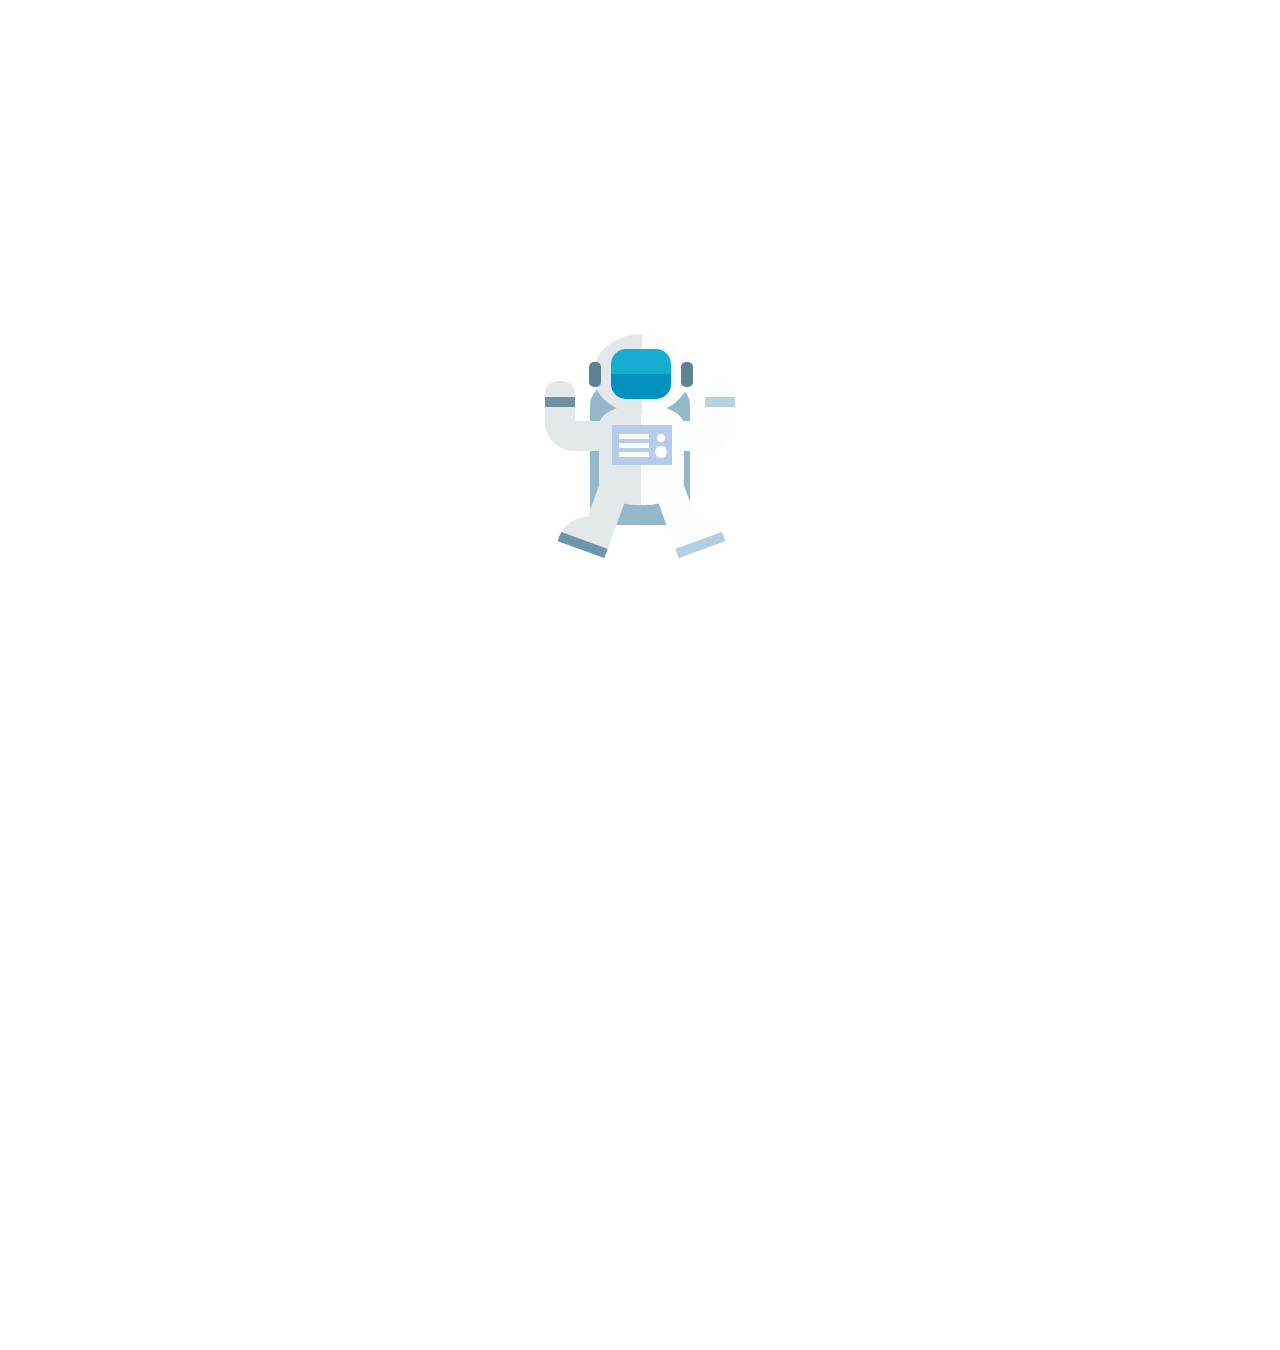
==== index.html @ 882a3220 "Add files via upload" ====
<!doctype html>
<html lang="en">

<head>
  <meta charset="utf-8">
  <meta name="viewport" content="width=device-width, initial-scale=1">
  <title>Travel World | Home</title>
  <script src="https://code.jquery.com/jquery-3.6.0.min.js"></script>
  <link href="https://cdn.jsdelivr.net/npm/bootstrap@5.3.0-alpha1/dist/css/bootstrap.min.css" rel="stylesheet"
    integrity="sha384-GLhlTQ8iRABdZLl6O3oVMWSktQOp6b7In1Zl3/Jr59b6EGGoI1aFkw7cmDA6j6gD" crossorigin="anonymous">
  <link rel="stylesheet" type="text/css" href="css/style.css">
  <link rel="stylesheet" href="https://fonts.googleapis.com/css?family=Sofia">
  <link rel="icon" sizes="16x16" type="image/png" href="images/favicon.png">
</head>

<body>
  <div id="loader-wrapper">
    <div class="box-of-star1">
      <div class="star star-position1"></div>
      <div class="star star-position2"></div>
      <div class="star star-position3"></div>
      <div class="star star-position4"></div>
      <div class="star star-position5"></div>
      <div class="star star-position6"></div>
      <div class="star star-position7"></div>
    </div>
    <div class="box-of-star2">
      <div class="star star-position1"></div>
      <div class="star star-position2"></div>
      <div class="star star-position3"></div>
      <div class="star star-position4"></div>
      <div class="star star-position5"></div>
      <div class="star star-position6"></div>
      <div class="star star-position7"></div>
    </div>
    <div class="box-of-star3">
      <div class="star star-position1"></div>
      <div class="star star-position2"></div>
      <div class="star star-position3"></div>
      <div class="star star-position4"></div>
      <div class="star star-position5"></div>
      <div class="star star-position6"></div>
      <div class="star star-position7"></div>
    </div>
    <div class="box-of-star4">
      <div class="star star-position1"></div>
      <div class="star star-position2"></div>
      <div class="star star-position3"></div>
      <div class="star star-position4"></div>
      <div class="star star-position5"></div>
      <div class="star star-position6"></div>
      <div class="star star-position7"></div>
    </div>
    <div class="astronaut" data-js="astro">
      <div class="head"></div>
      <div class="arm arm-left"></div>
      <div class="arm arm-right"></div>
      <div class="body">
        <div class="panel"></div>
      </div>
      <div class="leg leg-left"></div>
      <div class="leg leg-right"></div>
      <div class="schoolbag"></div>
    </div>
  </div>
  <div style="display:none;" id="myDiv" class="animate-bottom">
    <div calss="container">
      <nav class="navbar navbar-expand-lg bg-body-tertiary bg-dark" data-bs-theme="dark">
        <div class="container-fluid">
          <img src="images/favicon.png" alt="logo_Failed" height="70px" width="70px">
          <a class="navbar-brand" href="index.html">Travel W<img id="globle" src="images/globe-unscreen.gif">rld</a>
          <button class="navbar-toggler" type="button" data-bs-toggle="collapse"
            data-bs-target="#navbarSupportedContent" aria-controls="navbarSupportedContent" aria-expanded="false"
            aria-label="Toggle navigation">
            <span class="navbar-toggler-icon"></span>
          </button>
          <div class="collapse navbar-collapse" id="navbarSupportedContent">
            <ul class="navbar-nav me-auto mb-2 mb-lg-0">
              <li class="nav-item">
                <a class="nav-link active" aria-current="page" href="#">Home</a>
              </li>
              <li class="nav-item">
                <a class="nav-link" href="#">About</a>
              </li>
              <li class="nav-item">
                <a class="nav-link" href="#">Places</a>
              </li>
              <li class="nav-item">
                <a class="nav-link" href="#">Portfolio</a>
              </li>
              <li class="nav-item">
                <a class="nav-link" id="loginBtn">Calculator</a>
              </li>
              <li class="nav-item">
                <a class="nav-link" href="#">Contact us</a>
              </li>


            </ul>
            <a href="Login_page.html" class="btn btn-outline-secondary mx-2 my-2"><span id="log">Login</span></a>
            <form class="d-flex" role="search">
              <input class="form-control me-2" type="search" placeholder="Search" aria-label="Search">
              <button class="btn btn-outline-success" type="submit">Search</button>
            </form>
          </div>
        </div>
      </nav>
    </div>
    <div class="conatiner-slides">
      <div id="carouselExampleAutoplaying" class="carousel slide" data-bs-ride="carousel">
        <div class="carousel-indicators">
          <button type="button" data-bs-target="#carouselExampleCaptions" data-bs-slide-to="0" class="active"
            aria-current="true" aria-label="Slide 1"></button>
          <button type="button" data-bs-target="#carouselExampleCaptions" data-bs-slide-to="1"
            aria-label="Slide 2"></button>
          <button type="button" data-bs-target="#carouselExampleCaptions" data-bs-slide-to="2"
            aria-label="Slide 3"></button>
          <button type="button" data-bs-target="#carouselExampleCaptions" data-bs-slide-to="3"
            aria-label="Slide 4"></button>
          <button type="button" data-bs-target="#carouselExampleCaptions" data-bs-slide-to="4"
            aria-label="Slide 5"></button>
          <button type="button" data-bs-target="#carouselExampleCaptions" data-bs-slide-to="5"
            aria-label="Slide 6"></button>
          <button type="button" data-bs-target="#carouselExampleCaptions" data-bs-slide-to="6"
            aria-label="Slide 7"></button>
        </div>
        <div class="carousel-inner">
          <div class="carousel-item active">
            <img src="images/tajmahal-01.jpeg" class="d-block h-100px w-100" alt="...">
            <div class="carousel-caption d-none d-md-block">
              <h5>Taj Mahal</h5>
            </div>
          </div>
          <div class="carousel-item">
            <img src="images/greatwall-01.jpeg" class="d-block w-100" alt="...">
            <div class="carousel-caption d-none d-md-block">
              <h5>Great Wall of China</h5>
            </div>
          </div>
          <div class="carousel-item">
            <img src="images/pyramids-01.jpeg" class="d-block w-100" alt="...">
            <div class="carousel-caption d-none d-md-block">
              <h5>Egypt Ptyamid</h5>
            </div>
          </div>
          <div class="carousel-item">
            <img src="images/petra-01.jpeg" class="d-block w-100" alt="...">
            <div class="carousel-caption d-none d-md-block">
              <h5>Petra</h5>
            </div>
          </div>
          <div class="carousel-item">
            <img src="images/machu-01.jpg" class="d-block w-100" alt="...">
            <div class="carousel-caption d-none d-md-block">
              <h5>Machu</h5>
            </div>
          </div>
          <div class="carousel-item">
            <img src="images/rome-01.jpeg" class="d-block w-100" alt="...">
            <div class="carousel-caption d-none d-md-block">
              <h5>Rome</h5>
            </div>
          </div>
          <div class="carousel-item">
            <img src="images/christ-01.jpeg" class="d-block w-100" alt="...">
            <div class="carousel-caption d-none d-md-block">
              <h5>Christ</h5>
            </div>
          </div>
        </div>
        <button class="carousel-control-prev" type="button" data-bs-target="#carouselExampleCaptions"
          data-bs-slide="prev">
          <span class="carousel-control-prev-icon" aria-hidden="true"></span>
          <span class="visually-hidden">Previous</span>
        </button>
        <button class="carousel-control-next" type="button" data-bs-target="#carouselExampleCaptions"
          data-bs-slide="next">
          <span class="carousel-control-next-icon" aria-hidden="true"></span>
          <span class="visually-hidden">Next</span>
        </button>
      </div>
      <hr class="hr1">
    </div>

    <div class="conatiner-img">
      <img class="image" style="width:100%;" src="images/bgm.png" alt="Image with Text">
      <div class="centered"><b>Welcome to Travel World<em
            style="color:blueviolet; text-shadow: 0 0 5px slateblue;">!</em></b> <br><span id="span1">“The journey of
          a thousand miles begins with a single Step”</span></div>
    </div>
    <hr class="hr1">

    <!-- calculator code -->
    <div id="loginModal" display="none">
      <div id="loginContent">
        <div id="center">
          <button id="closeBtn">&times;</button>
          <div id="calculator1">
            <h3 id="cal">CALCULATOR</h3>
            <div id="calculator">
              <input type="text" id="result" disabled>
              <input type="button" value="1" onclick="addnum('1')">
              <input type="button" value="2" onclick="addnum('2')">
              <input type="button" value="3" onclick="addnum('3')">
              <input type="button" value="+" onclick="addnum('+')">
              <br>
              <input type="button" value="4" onclick="addnum('4')">
              <input type="button" value="5" onclick="addnum('5')">
              <input type="button" value="6" onclick="addnum('6')">
              <input type="button" value="-" onclick="addnum('-')">
              <br>
              <input type="button" value="7" onclick="addnum('7')">
              <input type="button" value="8" onclick="addnum('8')">
              <input type="button" value="9" onclick="addnum('9')">
              <input type="button" value="*" onclick="addnum('*')">
              <br>
              <input type="button" value="C" onclick="clearResult()">
              <input type="button" value="0" onclick="addnum('0')">
              <input type="button" value="=" onclick="calculateResult()">
              <input type="button" value="/" onclick="addnum('/')">
            </div>
          </div>
        </div>
      </div>
    </div>
    <div class="trend-conatiner">
      <h4 class="font-effect-fire"><strong class="font-effect-fire">Trending Places</strong></h4>
    </div>
    <div class="flex-container">
      <div class="flex-item">
        <a target="_blank" href=""><img id="india" src="images/india.jfif" alt="failed to load" width="300"
            height="250"></a>
        <div class="image-text">
          <h1>INDIA</h1>
        </div>
      </div>
      <div class="flex-item">
        <a target="_blank" href=""><img src="images/dubai.jpg" alt="failed to load" width="300" height="250"></a>
        <div class="image-text">
          <h1>DUBAI</h1>
        </div>
      </div>
      <div class="flex-item">
        <a target="_blank" href=""><img src="images/russia.jpg" alt="failed to load" width="300" height="250"></a>
        <div class="image-text">
          <h1>RUSSIA</h1>
        </div>
      </div>
      <div class="flex-item">
        <a target="_blank" href=""><img src="images/israel.jpg" alt="failed to load" width="300" height="250"></a>
        <div class="image-text">
          <h1>ISREAL</h1>
        </div>
      </div>
      <div class="flex-item">
        <a target="_blank" href=""><img src="images/tower.jpg" alt="failed to load" width="300" height="250"></a>
        <div class="image-text">
          <h1>FRANCE</h1>
        </div>
      </div>
      <div class="flex-item">
        <a target="_blank" href=""><img src="images/israel.jpg" alt="failed to load" width="300" height="250"></a>
        <div class="image-text">
          <h1>ISREAL</h1>
        </div>
      </div>
      <div class="flex-item">
        <a target="_blank" href=""><img src="images/israel.jpg" alt="failed to load" width="300" height="250"></a>
        <div class="image-text">
          <h1>ISREAL</h1>
        </div>
      </div>
      <div class="flex-item">
        <a target="_blank" href=""><img src="images/israel.jpg" alt="failed to load" width="300" height="250"></a>
        <div class="image-text">
          <h1>ISREAL</h1>
        </div>
      </div>
      <div class="flex-item">
        <a target="_blank" href=""><img src="images/israel.jpg" alt="failed to load" width="300" height="250"></a>
        <div class="image-text">
          <h1>ISREAL</h1>
        </div>
      </div>
    </div>


    <script>
      const gallery = document.querySelector('.flex-container');
      let isDragging = false;
      let startPosition = 0;
      let currentTranslate = 0;
      let prevTranslate = 0;
      let animationID = 0;
      let currentIndex = 0;
      let images = document.querySelectorAll('.flex-item img');
      let imageWidth = images[0].clientWidth;

      images.forEach((image, index) => {
        image.addEventListener('dragstart', (e) => e.preventDefault());
        image.addEventListener('mousedown', dragStart);
        image.addEventListener('touchstart', dragStart);
        image.addEventListener('mouseup', dragEnd);
        image.addEventListener('touchend', dragEnd);
        image.addEventListener('mousemove', drag);
        image.addEventListener('touchmove', drag);
      });

      function dragStart(e) {
        currentIndex = [...images].indexOf(e.target.parentElement);
        startPosition = getPositionX(e);
        isDragging = true;
        animationID = requestAnimationFrame(animation);
        gallery.classList.add('grabbing');
      }

      function drag(e) {
        if (isDragging) {
          const currentPosition = getPositionX(e);
          currentTranslate = prevTranslate + currentPosition - startPosition;
        }
      }

      function dragEnd() {
        cancelAnimationFrame(animationID);
        isDragging = false;
        const movedBy = currentTranslate - prevTranslate;

        if (movedBy < -imageWidth / 2 && currentIndex < images.length - 1) {
          currentIndex++;
        } else if (movedBy > imageWidth / 2 && currentIndex > 0) {
          currentIndex--;
        }

        setPositionByIndex();
        gallery.classList.remove('grabbing');
      }

      function getPositionX(e) {
        return e.type.includes('mouse') ? e.pageX : e.touches[0].clientX;
      }

      function animation() {
        gallery.style.transform = `translateX(${currentTranslate}px)`;
        if (isDragging) requestAnimationFrame(animation);
      }

      function setPositionByIndex() {
        currentTranslate = currentIndex * -imageWidth;
        prevTranslate = currentTranslate;
        gallery.style.transform = `translateX(${currentTranslate}px)`;
      }
    </script>
    <script>
      window.addEventListener("load", function () {
        setTimeout(function () {
          const loader = document.getElementById("loader-wrapper");
          loader.style.display = "none";
          document.getElementById("myDiv").style.display = "block";
        }, 3000);
      });
    </script>
    <script src="js/jquery.min.js"></script>
    <script src="js/script.js"></script>
    <script src="https://cdn.jsdelivr.net/npm/bootstrap@5.3.0-alpha1/dist/js/bootstrap.bundle.min.js"
      integrity="sha384-w76AqPfDkMBDXo30jS1Sgez6pr3x5MlQ1ZAGC+nuZB+EYdgRZgiwxhTBTkF7CXvN" crossorigin="anonymous">
      </script>
    <div class="container">
      <p>
      <h3 class="site">Site Under Construction!&#128736</h3>
      <h1 class="site">Thank You&#128591</h1>
      </p>
    </div>
    <footer>
      <hr class="hr2">
      <p class="text-center">&copy; 2023 Travel World. All Rights Reserved.</p>
    </footer>
  </div>
</body>
</html>
---- css/style.css ----
@keyframes snow {
  0% {
    opacity: 0;
    transform: translateY(0px);
  }

  20% {
    opacity: 1;
  }

  100% {
    opacity: 1;
    transform: translateY(650px);
  }
}

@keyframes astronaut {
  0% {
    transform: rotate(0deg);
  }

  100% {
    transform: rotate(360deg);
  }
}

.box-of-star1,
.box-of-star2,
.box-of-star3,
.box-of-star4 {
  width: 100%;
  position: absolute;
  z-index: 10;
  left: 0;
  transform: translateY(650px);
  height: 700px;
}

.box-of-star1 {
  animation: snow 5s linear infinite;
}

.box-of-star2 {
  animation: snow 5s -1.64s linear infinite;
}

.box-of-star3 {
  animation: snow 5s -2.30s linear infinite;
}

.box-of-star4 {
  animation: snow 5s -3.30s linear infinite;
}

.star {
  width: 3px;
  height: 3px;
  border-radius: 50%;
  background-color: #FFF;
  position: absolute;
  z-index: 10;
  opacity: 0.7;
}

.star:before {
  content: "";
  width: 6px;
  height: 6px;
  border-radius: 50%;
  background-color: #FFF;
  position: absolute;
  z-index: 10;
  top: 80px;
  left: 70px;
  opacity: .7;
}

.star:after {
  content: "";
  width: 8px;
  height: 8px;
  border-radius: 50%;
  background-color: #FFF;
  position: absolute;
  z-index: 10;
  top: 8px;
  left: 170px;
  opacity: .9;
}

.star-position1 {
  top: 30px;
  left: 20px;
}

.star-position2 {
  top: 110px;
  left: 250px;
}

.star-position3 {
  top: 60px;
  left: 570px;
}

.star-position4 {
  top: 120px;
  left: 900px;
}

.star-position5 {
  top: 20px;
  left: 1120px;
}

.star-position6 {
  top: 90px;
  left: 1280px;
}

.star-position7 {
  top: 30px;
  left: 1480px;
}

.astronaut {
  width: 250px;
  height: 300px;
  position: absolute;
  z-index: 11;
  top: calc(50% - 150px);
  left: calc(50% - 125px);
  animation: astronaut 5s linear infinite;
}

.schoolbag {
  width: 100px;
  height: 150px;
  position: absolute;
  z-index: 1;
  top: calc(50% - 75px);
  left: calc(50% - 50px);
  background-color: #94b7ca;
  border-radius: 50px 50px 0 0 / 30px 30px 0 0;
}

.head {
  width: 97px;
  height: 80px;
  position: absolute;
  z-index: 3;
  background: -webkit-linear-gradient(left, #e3e8eb 0%, #e3e8eb 50%, #fbfdfa 50%, #fbfdfa 100%);
  border-radius: 50%;
  top: 34px;
  left: calc(50% - 47.5px);
}

.head:after {
  content: "";
  width: 60px;
  height: 50px;
  position: absolute;
  top: calc(50% - 25px);
  left: calc(50% - 30px);
  background: -webkit-linear-gradient(top, #15aece 0%, #15aece 50%, #0391bf 50%, #0391bf 100%);
  border-radius: 15px;
}

.head:before {
  content: "";
  width: 12px;
  height: 25px;
  position: absolute;
  top: calc(50% - 12.5px);
  left: -4px;
  background-color: #618095;
  border-radius: 5px;
  box-shadow: 92px 0px 0px #618095;
}

.body {
  width: 85px;
  height: 100px;
  position: absolute;
  z-index: 2;
  background-color:#454545;
  border-radius: 40px / 20px;
  top: 105px;
  left: calc(50% - 41px);
  background: -webkit-linear-gradient(left, #e3e8eb 0%, #e3e8eb 50%, #fbfdfa 50%, #fbfdfa 100%);
}

.panel {
  width: 60px;
  height: 40px;
  position: absolute;
  top: 20px;
  left: calc(50% - 30px);
  background-color: #b7cceb;
}

.panel:before {
  content: "";
  width: 30px;
  height: 5px;
  position: absolute;
  top: 9px;
  left: 7px;
  background-color: #fbfdfa;
  box-shadow: 0px 9px 0px #fbfdfa, 0px 18px 0px #fbfdfa;
}

.panel:after {
  content: "";
  width: 8px;
  height: 8px;
  position: absolute;
  top: 9px;
  right: 7px;
  background-color: #fbfdfa;
  border-radius: 50%;
  box-shadow: 0px 14px 0px 2px #fbfdfa;
}

.arm {
  width: 80px;
  height: 30px;
  position: absolute;
  top: 121px;
  z-index: 2;
}

.arm-left {
  left: 30px;
  background-color: #e3e8eb;
  border-radius: 0 0 0 39px;
}

.arm-right {
  right: 30px;
  background-color: #fbfdfa;
  border-radius: 0 0 39px 0;
}

.arm-left:before,
.arm-right:before {
  content: "";
  width: 30px;
  height: 70px;
  position: absolute;
  top: -40px;
}

.arm-left:before {
  border-radius: 50px 50px 0px 120px / 50px 50px 0 110px;
  left: 0;
  background-color: #e3e8eb;
}

.arm-right:before {
  border-radius: 50px 50px 120px 0 / 50px 50px 110px 0;
  right: 0;
  background-color: #fbfdfa;
}

.arm-left:after,
.arm-right:after {
  content: "";
  width: 30px;
  height: 10px;
  position: absolute;
  top: -24px;
}

.arm-left:after {
  background-color: #6e91a4;
  left: 0;
}

.arm-right:after {
  right: 0;
  background-color: #b6d2e0;
}

.leg {
  width: 30px;
  height: 40px;
  position: absolute;
  z-index: 2;
  bottom: 70px;
}

.leg-left {
  left: 76px;
  background-color: #e3e8eb;
  transform: rotate(20deg);
}

.leg-right {
  right: 73px;
  background-color: #fbfdfa;
  transform: rotate(-20deg);
}

.leg-left:before,
.leg-right:before {
  content: "";
  width: 50px;
  height: 25px;
  position: absolute;
  bottom: -26px;
}

.leg-left:before {
  left: -20px;
  background-color: #e3e8eb;
  border-radius: 30px 0 0 0;
  border-bottom: 10px solid #6d96ac;
}

.leg-right:before {
  right: -20px;
  background-color: #fbfdfa;
  border-radius: 0 30px 0 0;
  border-bottom: 10px solid #b0cfe4;
}

.animate-bottom {
  position: relative;
  -webkit-animation-name: animatebottom;
  -webkit-animation-duration: 1s;
  animation-name: animatebottom;
  animation-duration: 1s
}

@-webkit-keyframes animatebottom {
  from { bottom:-100px; opacity:0 } 
  to { bottom:0px; opacity:1 }
}

@keyframes animatebottom { 
  from{ bottom:-100px; opacity:0 } 
  to{ bottom:0; opacity:1 }
}


.container {
  position: -webkit-sticky;
  position: sticky;
  top: 0;
}


.nav-link {
    font-size: 20px;
    font-weight: 100px;
}

.navbar-brand {
    font-size: 30px;
    font-weight: 500px;
    color: white;
}

#globle {
    height: 30px;
    width: 30px;
}

#log {
    font-weight: 700;
}


.hr1 {
    display: block;
    margin-top: 8px;
    margin-bottom: 8px;
    margin-left: 10px;
    margin-right: 10px;
    border-style: inset;
    border-width: 3px;
    border: 1px solid black;
}


.conatiner-img {
    position: relative;
    text-align: center;
    color: black;
}

.centered {
    position: absolute;
    top: 50%;
    left:50%;
    transform: translate(-50%, -50%);
}
b {
    font-size: 35px;
    color: white;
    text-shadow: 0 0 10px black;
}
#span1 {
    font-size: 18px;
    margin-top: 0px;
    font-weight: 700;
    text-shadow: 0 0 5px white;
}


.image {
    width: 100%;
    height: 120px;
}


@media screen and (max-width:850px) {
    b {
        font-size: 20px;
        color: white;
        text-shadow: 0 0 10px black;
    }
    #span1 {
        font-size: 12px;
        margin-top: 0px;
        font-weight: 700;
        text-shadow: 0 0 5px white;
    }

}

/* calculator css */

body {
    background-image: url("background-image.jpg");
    background-size: cover;
    background-position: center;
    height: 100vh;
    margin: 0;
  }
  
  #loginModal {
    display: none;
    position: fixed;
    top: 0;
    left: 0;
    width: 100%;
    height: 100%;
    background-color: rgba(0, 0, 0, 0.5);
    backdrop-filter: blur(5px);
    -webkit-backdrop-filter: blur(5px);
    z-index: 1;
  }
  
  #loginContent {
    position: absolute;
    top: 50%;
    left: 50%;
    transform: translate(-50%, -50%);
    background-color: white;
    padding: 20px;
    border-radius: 10px;
    text-align: center;
  }
  
  #loginContent h2 {
    margin-top: 0;
  }
  
  #closeBtn {
    position: absolute;
    top: 10px;
    right: 10px;
    font-size: 30px;
    color: black;
    cursor: pointer;
    border: none;
    background: none;
  }
  #loginBtn {
    cursor: pointer;
  }
  #calculator {
            width: 280px;
            margin: auto;
            text-align: center;
            border: 1px solid black;
            padding-top: 10px;
            padding-bottom: 10px;
            border-radius: 7px;
            background-color:white;
          }
          input[type="button"] {
            width: 45px;
            height: 45px;
            font-size: 24px;
            margin: 5px;
            background-color: #eee;
            border: none;
            border-radius: 5px;
            cursor: pointer;
          }
          input[type="text"] {
            width: 100%;
            font-size: 24px;
            margin: 5px;
            text-align: right;
          }
          #result {
            width: 250px;
            color: black;
            background-color: white;
            border-radius: 5px;
            margin-bottom: 10px;
          }
          #calculator1 {
            width: 300px;
            margin: auto;
            text-align: center;
            border: 2px solid black;
            padding-top: 10px;
            padding-bottom: 10px;
            background-color:teal;
            border-radius: 4px;
            box-shadow: 0 0 10px solid black;
          }
          #cal {
            font-size: 30px;
            margin: 0px;
            color: white;
            margin-bottom: 5px;
          }
          #center {
            top: 50%;
            left: 50%;
            transform: translate(-50%, -50%);
            background-color: rgba(255, 255, 255, 0.8);
            box-shadow: 0px 0px 20px rgba(0, 0, 0, 0.6);
            position: absolute;
            z-index: 1;
            display: flex;
            flex-direction: column;
            align-items: center;
            justify-content: center;
            text-align: center;
  
  
          }


          .flex-container {
            display: flex;
            overflow-x: scroll;
            scroll-snap-type: x proximity;
            scroll-behavior: smooth;
            margin: 20px;
            gap: 20px;
          }
          .flex-item {
            position: relative;
            overflow: hidden;
            flex: 0 0 auto;
            width: 250px;
            height: 200px;
            scroll-snap-align: center;
          }
          .flex-container img {
            padding: 0px;
            display: block;
            width: 100%;
            height: 100%;
            transition: transform 0.3s ease-in-out;
          }
          .flex-container .image-text {
            position: absolute;
            bottom: 0;
            left: 0;
            width: 100%;
            padding: 10px;
            background-color: rgba(0, 0, 0, 0.7);
            color: white;
            opacity: 0;
            transition: opacity 0.3s ease-in-out;
          }
          .flex-item:hover img {
            transform: scale(1.1);
          }
          .flex-item:hover .image-text {
            opacity: 1;
          }
          #india {
            border:2px solid black;
            padding: 5px;
          }
          .flex-item {
            box-shadow: 5px 5px 5px rgba(30,50,40,0.5);
          }
          .image-text {
            text-align: center;
          }
          
          .swipe-animation {
            transition: transform 0.5s ease;
          }

          .trend-conatiner {
            margin-top: 20px;
            font-size: 50px;
            text-align: center;
            text-shadow: 5px 5px 5px rgba(30,50,40,0.5);
            font-family: "Sofia", sans-serif;
          }
/* Style the scrollbar on all browsers */
.flex-container {
  scrollbar-color: #ccc #f2f2f2; /* Firefox */
  scrollbar-width: thin; /* Firefox and Chromium-based browsers */
}

.flex-container::-webkit-scrollbar {
  width: 5px;
}

.flex-container::-webkit-scrollbar-track {
  background-color: #f2f2f2;
}

.flex-container::-webkit-scrollbar-thumb {
  background-color: #ccc;
  border-radius: 5px;
}

.flex-container::-webkit-scrollbar-thumb:hover {
  background-color: #aaa;
}

.site {
  text-align: center;
}

footer {
  font-family: Arial, sans-serif;
  position: relative;
  left: 0;
  bottom: 0;
  width: 100%;
  text-align: center;
  background-color: #454545;
  height: 100px; /* adjust the value to set the height of the footer */
}

.hr2 {
  display: block;
    margin-top: 15px;
    margin-bottom: 8px;
    margin-left: 10px;
    margin-right: 10px;
    border-style: inset;
    border-width: 3px;
    border: 1px solid white;
}
.text-center {
  color: white;
}

.text-center:hover {
  color: wheat;
}
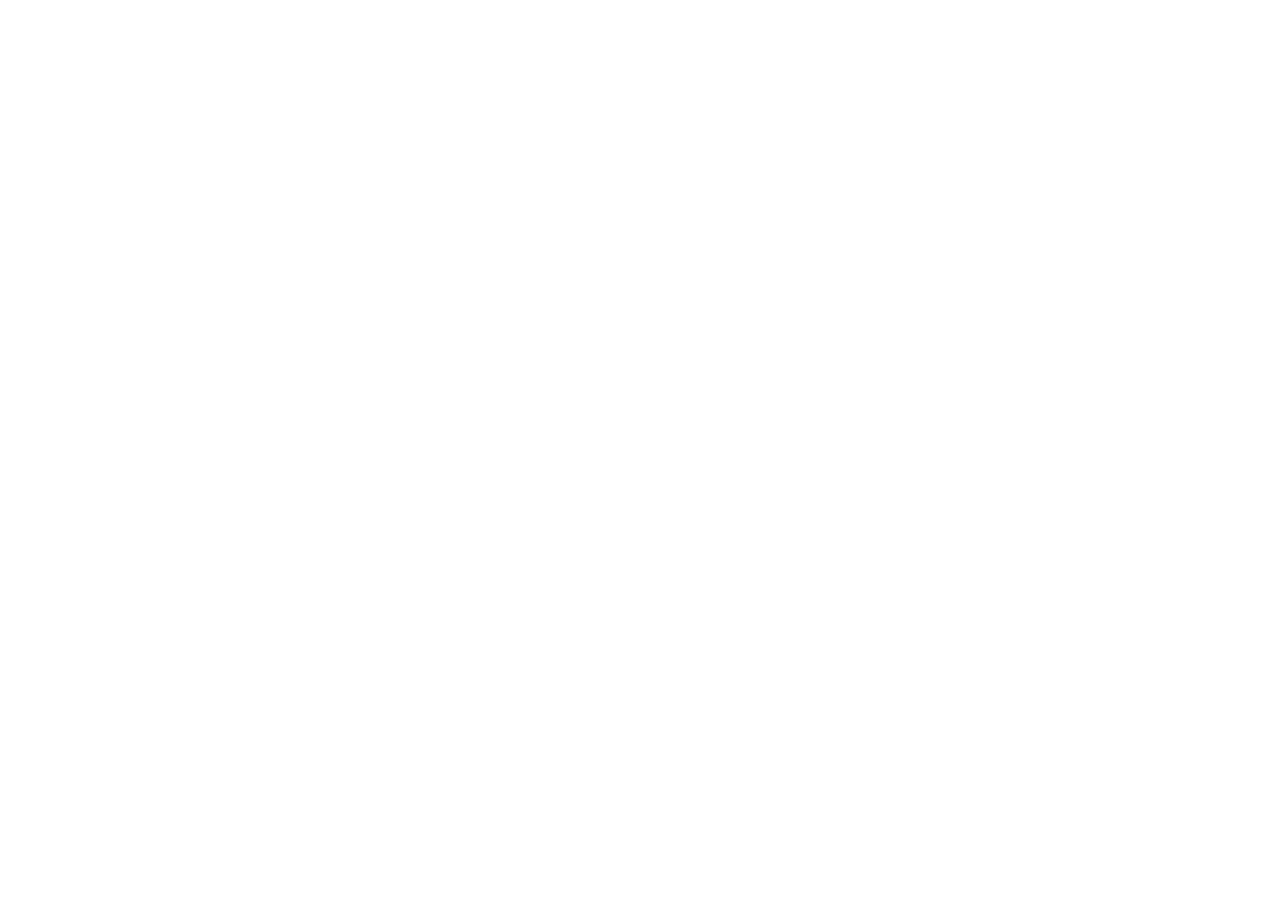
==== commit b7720582: "Add files via upload" ====
--- a/index.html
+++ b/index.html
@@ -1,6 +1,5 @@
 <!doctype html>
 <html lang="en">
-
 <head>
   <meta charset="utf-8">
   <meta name="viewport" content="width=device-width, initial-scale=1">
@@ -12,56 +11,9 @@
   <link rel="stylesheet" href="https://fonts.googleapis.com/css?family=Sofia">
   <link rel="icon" sizes="16x16" type="image/png" href="images/favicon.png">
 </head>
-
 <body>
   <div id="loader-wrapper">
-    <div class="box-of-star1">
-      <div class="star star-position1"></div>
-      <div class="star star-position2"></div>
-      <div class="star star-position3"></div>
-      <div class="star star-position4"></div>
-      <div class="star star-position5"></div>
-      <div class="star star-position6"></div>
-      <div class="star star-position7"></div>
-    </div>
-    <div class="box-of-star2">
-      <div class="star star-position1"></div>
-      <div class="star star-position2"></div>
-      <div class="star star-position3"></div>
-      <div class="star star-position4"></div>
-      <div class="star star-position5"></div>
-      <div class="star star-position6"></div>
-      <div class="star star-position7"></div>
-    </div>
-    <div class="box-of-star3">
-      <div class="star star-position1"></div>
-      <div class="star star-position2"></div>
-      <div class="star star-position3"></div>
-      <div class="star star-position4"></div>
-      <div class="star star-position5"></div>
-      <div class="star star-position6"></div>
-      <div class="star star-position7"></div>
-    </div>
-    <div class="box-of-star4">
-      <div class="star star-position1"></div>
-      <div class="star star-position2"></div>
-      <div class="star star-position3"></div>
-      <div class="star star-position4"></div>
-      <div class="star star-position5"></div>
-      <div class="star star-position6"></div>
-      <div class="star star-position7"></div>
-    </div>
-    <div class="astronaut" data-js="astro">
-      <div class="head"></div>
-      <div class="arm arm-left"></div>
-      <div class="arm arm-right"></div>
-      <div class="body">
-        <div class="panel"></div>
-      </div>
-      <div class="leg leg-left"></div>
-      <div class="leg leg-right"></div>
-      <div class="schoolbag"></div>
-    </div>
+    <div class="loader"></div>
   </div>
   <div style="display:none;" id="myDiv" class="animate-bottom">
     <div calss="container">
@@ -224,7 +176,7 @@
       </div>
     </div>
     <div class="trend-conatiner">
-      <h4 class="font-effect-fire"><strong class="font-effect-fire">Trending Places</strong></h4>
+      <h4 class="font-effect-fire"><strong class="font-effect-fire">Explore More</strong></h4>
     </div>
     <div class="flex-container">
       <div class="flex-item">
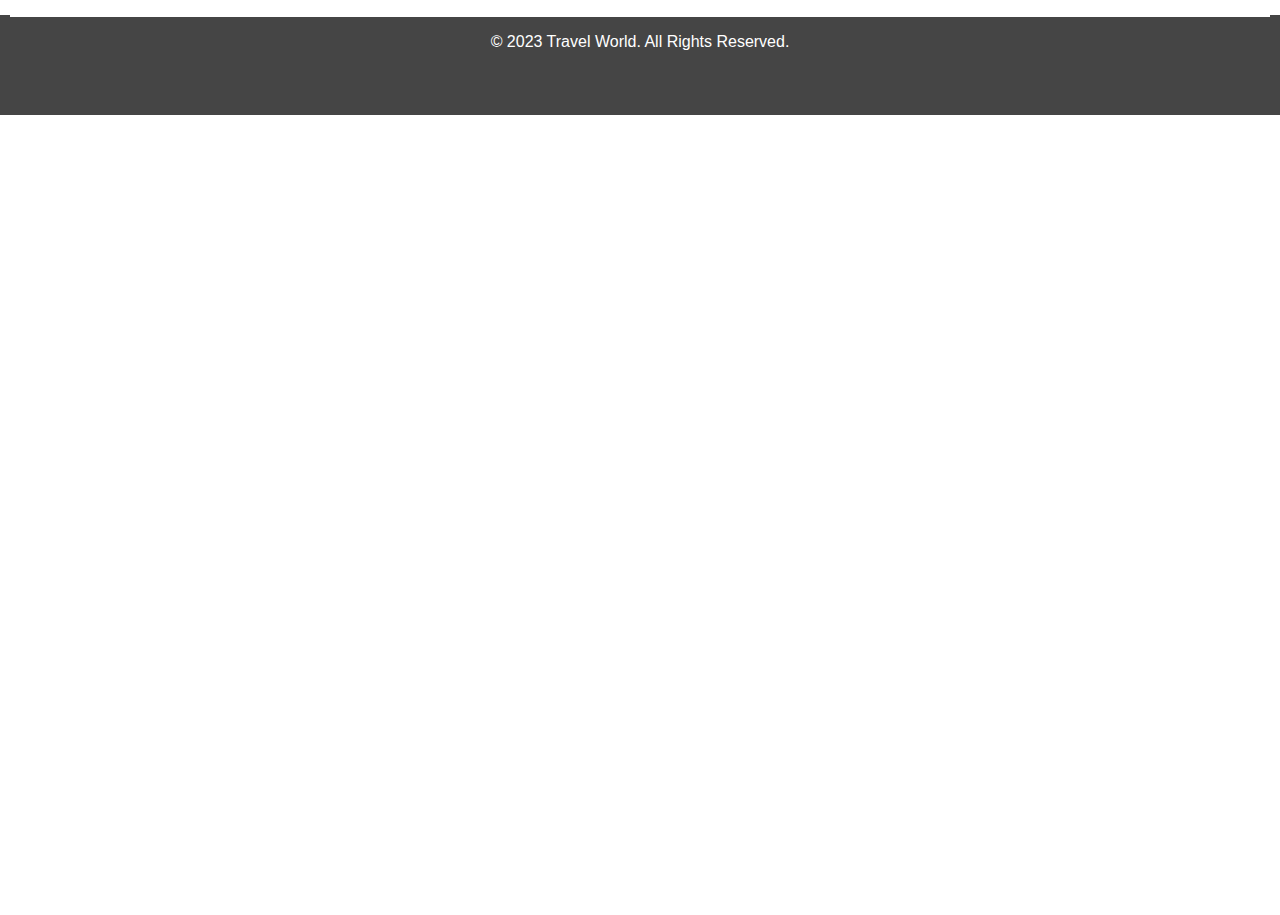
==== commit 55af9e51: "Update index.html" ====
--- a/index.html
+++ b/index.html
@@ -1,332 +1,692 @@
-<!doctype html>
+<!DOCTYPE html>
 <html lang="en">
-<head>
-  <meta charset="utf-8">
-  <meta name="viewport" content="width=device-width, initial-scale=1">
-  <title>Travel World | Home</title>
-  <script src="https://code.jquery.com/jquery-3.6.0.min.js"></script>
-  <link href="https://cdn.jsdelivr.net/npm/bootstrap@5.3.0-alpha1/dist/css/bootstrap.min.css" rel="stylesheet"
-    integrity="sha384-GLhlTQ8iRABdZLl6O3oVMWSktQOp6b7In1Zl3/Jr59b6EGGoI1aFkw7cmDA6j6gD" crossorigin="anonymous">
-  <link rel="stylesheet" type="text/css" href="css/style.css">
-  <link rel="stylesheet" href="https://fonts.googleapis.com/css?family=Sofia">
-  <link rel="icon" sizes="16x16" type="image/png" href="images/favicon.png">
-</head>
-<body>
-  <div id="loader-wrapper">
-    <div class="loader"></div>
-  </div>
-  <div style="display:none;" id="myDiv" class="animate-bottom">
-    <div calss="container">
-      <nav class="navbar navbar-expand-lg bg-body-tertiary bg-dark" data-bs-theme="dark">
-        <div class="container-fluid">
-          <img src="images/favicon.png" alt="logo_Failed" height="70px" width="70px">
-          <a class="navbar-brand" href="index.html">Travel W<img id="globle" src="images/globe-unscreen.gif">rld</a>
-          <button class="navbar-toggler" type="button" data-bs-toggle="collapse"
-            data-bs-target="#navbarSupportedContent" aria-controls="navbarSupportedContent" aria-expanded="false"
-            aria-label="Toggle navigation">
-            <span class="navbar-toggler-icon"></span>
+  <head>
+    <meta charset="utf-8" />
+    <meta name="viewport" content="width=device-width, initial-scale=1" />
+    <title>Travel World | Home</title>
+    <script src="https://code.jquery.com/jquery-3.6.0.min.js"></script>
+    <link
+      href="https://cdn.jsdelivr.net/npm/bootstrap@5.3.0-alpha1/dist/css/bootstrap.min.css"
+      rel="stylesheet"
+      integrity="sha384-GLhlTQ8iRABdZLl6O3oVMWSktQOp6b7In1Zl3/Jr59b6EGGoI1aFkw7cmDA6j6gD"
+      crossorigin="anonymous"
+    />
+    <link rel="stylesheet" type="text/css" href="css/style.css" />
+    <link rel="icon" sizes="16x16" type="image/png" href="images/favicon.png" />
+  </head>
+
+  <body>
+    <div id="loader-wrapper">
+      <div class="loader"></div>
+    </div>
+    <div style="display: none" id="myDiv" class="animate-bottom">
+      <div calss="container">
+        <nav
+          class="navbar navbar-expand-lg bg-body-tertiary bg-dark"
+          data-bs-theme="dark"
+        >
+          <div class="container-fluid">
+            <img
+              src="images/favicon.png"
+              alt="logo_Failed"
+              height="50px"
+              width="50px"
+            />
+            <a class="navbar-brand" href="index.html"
+              >Travel W<img id="globle" src="images/globe-unscreen.gif" />rld</a
+            >
+            <button
+              class="navbar-toggler"
+              type="button"
+              data-bs-toggle="offcanvas"
+              data-bs-target="#navbarOffcanvas"
+              aria-controls="navbarOffcanvas"
+              aria-expanded="false"
+              aria-label="Toggle navigation"
+            >
+              <span class="navbar-toggler-icon"></span>
+            </button>
+            <div
+              class="offcanvas offcanvas-start"
+              tabindex="-1"
+              id="navbarOffcanvas"
+              aria-labelledby="navbarOffcanvasLabel"
+            >
+              <div class="offcanvas-header">
+                <h5 class="offcanvas-title" id="navbarOffcanvasLabel">Menu</h5>
+                <button
+                  type="button"
+                  class="btn-close text-reset"
+                  data-bs-dismiss="offcanvas"
+                  aria-label="Close"
+                ></button>
+              </div>
+              <div class="offcanvas-body">
+                <ul class="navbar-nav me-auto mb-2 mb-lg-0">
+                  <li class="nav-item">
+                    <a class="nav-link active" aria-current="page" href="#"
+                      >Home</a
+                    >
+                  </li>
+                  <li class="nav-item">
+                    <a class="nav-link" href="#">Places</a>
+                  </li>
+                  <li class="nav-item">
+                    <a class="nav-link" href="#">Gallery</a>
+                  </li>
+                  <li class="nav-item">
+                    <a class="nav-link" id="loginBtn">Calculator</a>
+                  </li>
+                  <li class="nav-item">
+                    <a class="nav-link" href="#">About</a>
+                  </li>
+                  <li class="nav-item">
+                    <a class="nav-link" href="#">Contact us</a>
+                  </li>
+                </ul>
+                <a
+                  href="Login_page.html"
+                  class="btn btn-outline-secondary mx-2 my-2"
+                  ><span id="log">Join to Contribute</span></a
+                >
+                <form class="d-flex" role="search">
+                  <input
+                    class="form-control me-2 mx-2 my-2"
+                    type="search"
+                    placeholder="Search"
+                    aria-label="Search"
+                  />
+                  <button
+                    class="btn btn-outline-success mx-2 my-2"
+                    type="submit"
+                  >
+                    Search
+                  </button>
+                </form>
+              </div>
+            </div>
+          </div>
+        </nav>
+      </div>
+      <div class="conatiner-slides">
+        <div
+          id="carouselExampleAutoplaying"
+          class="carousel slide"
+          data-bs-ride="carousel"
+        >
+          <div class="carousel-indicators">
+            <button
+              type="button"
+              data-bs-target="#carouselExampleCaptions"
+              data-bs-slide-to="0"
+              class="active"
+              aria-current="true"
+              aria-label="Slide 1"
+            ></button>
+            <button
+              type="button"
+              data-bs-target="#carouselExampleCaptions"
+              data-bs-slide-to="1"
+              aria-label="Slide 2"
+            ></button>
+            <button
+              type="button"
+              data-bs-target="#carouselExampleCaptions"
+              data-bs-slide-to="2"
+              aria-label="Slide 3"
+            ></button>
+            <button
+              type="button"
+              data-bs-target="#carouselExampleCaptions"
+              data-bs-slide-to="3"
+              aria-label="Slide 4"
+            ></button>
+            <button
+              type="button"
+              data-bs-target="#carouselExampleCaptions"
+              data-bs-slide-to="4"
+              aria-label="Slide 5"
+            ></button>
+            <button
+              type="button"
+              data-bs-target="#carouselExampleCaptions"
+              data-bs-slide-to="5"
+              aria-label="Slide 6"
+            ></button>
+            <button
+              type="button"
+              data-bs-target="#carouselExampleCaptions"
+              data-bs-slide-to="6"
+              aria-label="Slide 7"
+            ></button>
+          </div>
+          <div class="carousel-inner">
+            <div class="carousel-item active">
+              <img
+                src="images/tajmahal-01.jpeg"
+                class="d-block h-100px w-100"
+                alt="..."
+              />
+              <div class="carousel-caption d-none d-md-block">
+                <h5>Taj Mahal</h5>
+              </div>
+            </div>
+            <div class="carousel-item">
+              <img
+                src="images/greatwall-01.jpeg"
+                class="d-block w-100"
+                alt="..."
+              />
+              <div class="carousel-caption d-none d-md-block">
+                <h5>Great Wall of China</h5>
+              </div>
+            </div>
+            <div class="carousel-item">
+              <img
+                src="images/pyramids-01.jpeg"
+                class="d-block w-100"
+                alt="..."
+              />
+              <div class="carousel-caption d-none d-md-block">
+                <h5>Egypt Ptyamid</h5>
+              </div>
+            </div>
+            <div class="carousel-item">
+              <img src="images/petra-01.jpeg" class="d-block w-100" alt="..." />
+              <div class="carousel-caption d-none d-md-block">
+                <h5>Petra</h5>
+              </div>
+            </div>
+            <div class="carousel-item">
+              <img src="images/machu-01.jpg" class="d-block w-100" alt="..." />
+              <div class="carousel-caption d-none d-md-block">
+                <h5>Machu</h5>
+              </div>
+            </div>
+            <div class="carousel-item">
+              <img src="images/rome-01.jpeg" class="d-block w-100" alt="..." />
+              <div class="carousel-caption d-none d-md-block">
+                <h5>Rome</h5>
+              </div>
+            </div>
+            <div class="carousel-item">
+              <img
+                src="images/christ-01.jpeg"
+                class="d-block w-100"
+                alt="..."
+              />
+              <div class="carousel-caption d-none d-md-block">
+                <h5>Christ</h5>
+              </div>
+            </div>
+          </div>
+          <button
+            class="carousel-control-prev"
+            type="button"
+            data-bs-target="#carouselExampleCaptions"
+            data-bs-slide="prev"
+          >
+            <span class="carousel-control-prev-icon" aria-hidden="true"></span>
+            <span class="visually-hidden">Previous</span>
           </button>
-          <div class="collapse navbar-collapse" id="navbarSupportedContent">
-            <ul class="navbar-nav me-auto mb-2 mb-lg-0">
-              <li class="nav-item">
-                <a class="nav-link active" aria-current="page" href="#">Home</a>
-              </li>
-              <li class="nav-item">
-                <a class="nav-link" href="#">About</a>
-              </li>
-              <li class="nav-item">
-                <a class="nav-link" href="#">Places</a>
-              </li>
-              <li class="nav-item">
-                <a class="nav-link" href="#">Portfolio</a>
-              </li>
-              <li class="nav-item">
-                <a class="nav-link" id="loginBtn">Calculator</a>
-              </li>
-              <li class="nav-item">
-                <a class="nav-link" href="#">Contact us</a>
-              </li>
-
-
-            </ul>
-            <a href="Login_page.html" class="btn btn-outline-secondary mx-2 my-2"><span id="log">Login</span></a>
-            <form class="d-flex" role="search">
-              <input class="form-control me-2" type="search" placeholder="Search" aria-label="Search">
-              <button class="btn btn-outline-success" type="submit">Search</button>
-            </form>
-          </div>
-        </div>
-      </nav>
+          <button
+            class="carousel-control-next"
+            type="button"
+            data-bs-target="#carouselExampleCaptions"
+            data-bs-slide="next"
+          >
+            <span class="carousel-control-next-icon" aria-hidden="true"></span>
+            <span class="visually-hidden">Next</span>
+          </button>
+        </div>
+        <hr class="hr1" />
+      </div>
+
+      <div class="conatiner-img">
+        <img
+          class="image"
+          style="width: 100%"
+          src="images/bgm.png"
+          alt="Image with Text"
+        />
+        <div class="centered">
+          <b
+            >Welcome to Travel World<em
+              style="color: blueviolet; text-shadow: 0 0 5px slateblue"
+              >!</em
+            ></b
+          >
+          <br /><span id="span1"
+            >“The journey of a thousand miles begins with a single Step”</span
+          >
+        </div>
+      </div>
+      <hr class="hr1" />
+
+      <!-- calculator code -->
+      <div id="loginModal" display="none">
+        <div id="loginContent">
+          <div id="center">
+            <button id="closeBtn">&times;</button>
+            <div id="calculator1">
+              <h3 id="cal">CALCULATOR</h3>
+              <div id="calculator">
+                <input type="text" id="result" disabled />
+                <input type="button" value="1" onclick="addnum('1')" />
+                <input type="button" value="2" onclick="addnum('2')" />
+                <input type="button" value="3" onclick="addnum('3')" />
+                <input type="button" value="+" onclick="addnum('+')" />
+                <br />
+                <input type="button" value="4" onclick="addnum('4')" />
+                <input type="button" value="5" onclick="addnum('5')" />
+                <input type="button" value="6" onclick="addnum('6')" />
+                <input type="button" value="-" onclick="addnum('-')" />
+                <br />
+                <input type="button" value="7" onclick="addnum('7')" />
+                <input type="button" value="8" onclick="addnum('8')" />
+                <input type="button" value="9" onclick="addnum('9')" />
+                <input type="button" value="*" onclick="addnum('*')" />
+                <br />
+                <input type="button" value="C" onclick="clearResult()" />
+                <input type="button" value="0" onclick="addnum('0')" />
+                <input type="button" value="=" onclick="calculateResult()" />
+                <input type="button" value="/" onclick="addnum('/')" />
+              </div>
+            </div>
+          </div>
+        </div>
+      </div>
+      <div class="trend-conatiner">
+        <h3 class="font-effect-fire"><strong>Explore More</strong></h3>
+      </div>
+      <div class="flex-container">
+        <div class="flex-item">
+          <a target="_blank" href=""
+            ><img
+              id="india"
+              src="images/india.jfif"
+              alt="failed to load"
+              width="300"
+              height="250"
+          /></a>
+          <div class="image-text">
+            <h1>INDIA</h1>
+          </div>
+        </div>
+        <div class="flex-item">
+          <a target="_blank" href=""
+            ><img
+              src="images/dubai.jpg"
+              alt="failed to load"
+              width="300"
+              height="250"
+          /></a>
+          <div class="image-text">
+            <h1>DUBAI</h1>
+          </div>
+        </div>
+        <div class="flex-item">
+          <a target="_blank" href=""
+            ><img
+              src="images/russia.jpg"
+              alt="failed to load"
+              width="300"
+              height="250"
+          /></a>
+          <div class="image-text">
+            <h1>RUSSIA</h1>
+          </div>
+        </div>
+        <div class="flex-item">
+          <a target="_blank" href=""
+            ><img
+              src="images/israel.jpg"
+              alt="failed to load"
+              width="300"
+              height="250"
+          /></a>
+          <div class="image-text">
+            <h1>ISREAL</h1>
+          </div>
+        </div>
+        <div class="flex-item">
+          <a target="_blank" href=""
+            ><img
+              src="images/tower.jpg"
+              alt="failed to load"
+              width="300"
+              height="250"
+          /></a>
+          <div class="image-text">
+            <h1>FRANCE</h1>
+          </div>
+        </div>
+        <div class="flex-item">
+          <a target="_blank" href=""
+            ><img
+              src="images/israel.jpg"
+              alt="failed to load"
+              width="300"
+              height="250"
+          /></a>
+          <div class="image-text">
+            <h1>ISREAL</h1>
+          </div>
+        </div>
+        <div class="flex-item">
+          <a target="_blank" href=""
+            ><img
+              src="images/israel.jpg"
+              alt="failed to load"
+              width="300"
+              height="250"
+          /></a>
+          <div class="image-text">
+            <h1>ISREAL</h1>
+          </div>
+        </div>
+        <div class="flex-item">
+          <a target="_blank" href=""
+            ><img
+              src="images/israel.jpg"
+              alt="failed to load"
+              width="300"
+              height="250"
+          /></a>
+          <div class="image-text">
+            <h1>ISREAL</h1>
+          </div>
+        </div>
+        <div class="flex-item">
+          <a target="_blank" href=""
+            ><img
+              src="images/israel.jpg"
+              alt="failed to load"
+              width="300"
+              height="250"
+          /></a>
+          <div class="image-text">
+            <h1>ISREAL</h1>
+          </div>
+        </div>
+      </div>
+      
+       <hr class="hr1" />
+      <div class="container">
+        <h2 align="center">Gallery</h2>
+        <div class="container-card">
+          <div class="row">
+            <div class="col-md-3 mt-3 mx-auto">
+              <div class="card">
+                <img
+                  src="https://via.placeholder.com/350x200"
+                  class="card-img-top"
+                  alt="..."
+                />
+                <div class="card-body">
+                  <h5 class="card-title">Section 1</h5>
+                  <p class="card-text">elementum.</p>
+                  <a href="#" class="btn btn-primary">View more</a>
+                </div>
+              </div>
+            </div>
+            <div class="col-md-3 mt-3 mx-auto">
+              <div class="card">
+                <img
+                  src="https://via.placeholder.com/350x200"
+                  class="card-img-top"
+                  alt="..."
+                />
+                <div class="card-body">
+                  <h5 class="card-title">Section 2</h5>
+                  <p class="card-text">elementum.</p>
+                  <a href="#" class="btn btn-primary">View more</a>
+                </div>
+              </div>
+            </div>
+            <div class="col-md-3 mt-3 mx-auto">
+              <div class="card">
+                <img
+                  src="https://via.placeholder.com/350x200"
+                  class="card-img-top"
+                  alt="..."
+                />
+                <div class="card-body">
+                  <h5 class="card-title">Section 2</h5>
+                  <p class="card-text">elementum.</p>
+                  <a href="#" class="btn btn-primary">View more</a>
+                </div>
+              </div>
+            </div>
+            <div class="col-md-3 mt-3 mx-auto">
+              <div class="card">
+                <img
+                  src="https://via.placeholder.com/350x200"
+                  class="card-img-top"
+                  alt="..."
+                />
+                <div class="card-body">
+                  <h5 class="card-title">Section 2</h5>
+                  <p class="card-text">elementum.</p>
+                  <a href="#" class="btn btn-primary">View more</a>
+                </div>
+              </div>
+            </div>
+          </div>
+        </div>
+
+        <div class="container">
+          <div class="row">
+            <div class="col-md-3 mt-4 mx-auto">
+              <div class="card">
+                <img
+                  src="https://via.placeholder.com/350x200"
+                  class="card-img-top"
+                  alt="..."
+                />
+                <div class="card-body">
+                  <h5 class="card-title">Section 1</h5>
+                  <p class="card-text">elementum.</p>
+                  <a href="#" class="btn btn-primary">View more</a>
+                </div>
+              </div>
+            </div>
+            <div class="col-md-3 mt-4 mx-auto">
+              <div class="card">
+                <img
+                  src="https://via.placeholder.com/350x200"
+                  class="card-img-top"
+                  alt="..."
+                />
+                <div class="card-body">
+                  <h5 class="card-title">Section 2</h5>
+                  <p class="card-text">elementum.</p>
+                  <a href="#" class="btn btn-primary">View more</a>
+                </div>
+              </div>
+            </div>
+            <div class="col-md-3 mt-4 mx-auto">
+              <div class="card">
+                <img
+                  src="https://via.placeholder.com/350x200"
+                  class="card-img-top"
+                  alt="..."
+                />
+                <div class="card-body">
+                  <h5 class="card-title">Section 2</h5>
+                  <p class="card-text">elementum.</p>
+                  <a href="#" class="btn btn-primary">View more</a>
+                </div>
+              </div>
+            </div>
+            <div class="col-md-3 mt-4 mx-auto">
+              <div class="card">
+                <img
+                  src="https://via.placeholder.com/350x200"
+                  class="card-img-top"
+                  alt="..."
+                />
+                <div class="card-body">
+                  <h5 class="card-title">Section 2</h5>
+                  <p class="card-text">elementum.</p>
+                  <a href="#" class="btn btn-primary">View more</a>
+                </div>
+              </div>
+            </div>
+          </div>
+        </div>
+
+        <div class="container">
+          <div class="row">
+            <div class="col-md-3 mt-4 mx-auto">
+              <div class="card">
+                <img
+                  src="https://via.placeholder.com/350x200"
+                  class="card-img-top"
+                  alt="..."
+                />
+                <div class="card-body">
+                  <h5 class="card-title">Section 1</h5>
+                  <p class="card-text">elementum.</p>
+                  <a href="#" class="btn btn-primary">View more</a>
+                </div>
+              </div>
+            </div>
+            <div class="col-md-3 mt-4 mx-auto">
+              <div class="card">
+                <img
+                  src="https://via.placeholder.com/350x200"
+                  class="card-img-top"
+                  alt="..."
+                />
+                <div class="card-body">
+                  <h5 class="card-title">Section 2</h5>
+                  <p class="card-text">elementum.</p>
+                  <a href="#" class="btn btn-primary">View more</a>
+                </div>
+              </div>
+            </div>
+            <div class="col-md-3 mt-4 mx-auto">
+              <div class="card">
+                <img
+                  src="https://via.placeholder.com/350x200"
+                  class="card-img-top"
+                  alt="..."
+                />
+                <div class="card-body">
+                  <h5 class="card-title">Section 2</h5>
+                  <p class="card-text">elementum.</p>
+                  <a href="#" class="btn btn-primary">View more</a>
+                </div>
+              </div>
+            </div>
+            <div class="col-md-3 mt-4 mx-auto">
+              <div class="card">
+                <img
+                  src="https://via.placeholder.com/350x200"
+                  class="card-img-top"
+                  alt="..."
+                />
+                <div class="card-body">
+                  <h5 class="card-title">Section 2</h5>
+                  <p class="card-text">elementum.</p>
+                  <a href="#" class="btn btn-primary">View more</a>
+                </div>
+              </div>
+            </div>
+          </div>
+        </div>
+      </div>
+      </div>
+
+      <script>
+        const gallery = document.querySelector(".flex-container");
+        let isDragging = false;
+        let startPosition = 0;
+        let currentTranslate = 0;
+        let prevTranslate = 0;
+        let animationID = 0;
+        let currentIndex = 0;
+        let images = document.querySelectorAll(".flex-item img");
+        let imageWidth = images[0].clientWidth;
+
+        images.forEach((image, index) => {
+          image.addEventListener("dragstart", (e) => e.preventDefault());
+          image.addEventListener("mousedown", dragStart);
+          image.addEventListener("touchstart", dragStart);
+          image.addEventListener("mouseup", dragEnd);
+          image.addEventListener("touchend", dragEnd);
+          image.addEventListener("mousemove", drag);
+          image.addEventListener("touchmove", drag);
+        });
+
+        function dragStart(e) {
+          currentIndex = [...images].indexOf(e.target.parentElement);
+          startPosition = getPositionX(e);
+          isDragging = true;
+          animationID = requestAnimationFrame(animation);
+          gallery.classList.add("grabbing");
+        }
+
+        function drag(e) {
+          if (isDragging) {
+            const currentPosition = getPositionX(e);
+            currentTranslate = prevTranslate + currentPosition - startPosition;
+          }
+        }
+
+        function dragEnd() {
+          cancelAnimationFrame(animationID);
+          isDragging = false;
+          const movedBy = currentTranslate - prevTranslate;
+
+          if (movedBy < -imageWidth / 2 && currentIndex < images.length - 1) {
+            currentIndex++;
+          } else if (movedBy > imageWidth / 2 && currentIndex > 0) {
+            currentIndex--;
+          }
+
+          setPositionByIndex();
+          gallery.classList.remove("grabbing");
+        }
+
+        function getPositionX(e) {
+          return e.type.includes("mouse") ? e.pageX : e.touches[0].clientX;
+        }
+
+        function animation() {
+          gallery.style.transform = `translateX(${currentTranslate}px)`;
+          if (isDragging) requestAnimationFrame(animation);
+        }
+
+        function setPositionByIndex() {
+          currentTranslate = currentIndex * -imageWidth;
+          prevTranslate = currentTranslate;
+          gallery.style.transform = `translateX(${currentTranslate}px)`;
+        }
+      </script>
+      <script>
+        window.addEventListener("load", function () {
+          setTimeout(function () {
+            const loader = document.getElementById("loader-wrapper");
+            loader.style.display = "none";
+            document.getElementById("myDiv").style.display = "block";
+          }, 3000);
+        });
+      </script>
+      <script src="js/jquery.min.js"></script>
+      <script src="js/script.js"></script>
+      <script
+        src="https://cdn.jsdelivr.net/npm/bootstrap@5.3.0-alpha1/dist/js/bootstrap.bundle.min.js"
+        integrity="sha384-w76AqPfDkMBDXo30jS1Sgez6pr3x5MlQ1ZAGC+nuZB+EYdgRZgiwxhTBTkF7CXvN"
+        crossorigin="anonymous"
+      ></script>
+      <footer>
+        <hr class="hr2" />
+        <p class="text-center">
+          &copy; 2023 Travel World. All Rights Reserved.
+        </p>
+      </footer> 
     </div>
-    <div class="conatiner-slides">
-      <div id="carouselExampleAutoplaying" class="carousel slide" data-bs-ride="carousel">
-        <div class="carousel-indicators">
-          <button type="button" data-bs-target="#carouselExampleCaptions" data-bs-slide-to="0" class="active"
-            aria-current="true" aria-label="Slide 1"></button>
-          <button type="button" data-bs-target="#carouselExampleCaptions" data-bs-slide-to="1"
-            aria-label="Slide 2"></button>
-          <button type="button" data-bs-target="#carouselExampleCaptions" data-bs-slide-to="2"
-            aria-label="Slide 3"></button>
-          <button type="button" data-bs-target="#carouselExampleCaptions" data-bs-slide-to="3"
-            aria-label="Slide 4"></button>
-          <button type="button" data-bs-target="#carouselExampleCaptions" data-bs-slide-to="4"
-            aria-label="Slide 5"></button>
-          <button type="button" data-bs-target="#carouselExampleCaptions" data-bs-slide-to="5"
-            aria-label="Slide 6"></button>
-          <button type="button" data-bs-target="#carouselExampleCaptions" data-bs-slide-to="6"
-            aria-label="Slide 7"></button>
-        </div>
-        <div class="carousel-inner">
-          <div class="carousel-item active">
-            <img src="images/tajmahal-01.jpeg" class="d-block h-100px w-100" alt="...">
-            <div class="carousel-caption d-none d-md-block">
-              <h5>Taj Mahal</h5>
-            </div>
-          </div>
-          <div class="carousel-item">
-            <img src="images/greatwall-01.jpeg" class="d-block w-100" alt="...">
-            <div class="carousel-caption d-none d-md-block">
-              <h5>Great Wall of China</h5>
-            </div>
-          </div>
-          <div class="carousel-item">
-            <img src="images/pyramids-01.jpeg" class="d-block w-100" alt="...">
-            <div class="carousel-caption d-none d-md-block">
-              <h5>Egypt Ptyamid</h5>
-            </div>
-          </div>
-          <div class="carousel-item">
-            <img src="images/petra-01.jpeg" class="d-block w-100" alt="...">
-            <div class="carousel-caption d-none d-md-block">
-              <h5>Petra</h5>
-            </div>
-          </div>
-          <div class="carousel-item">
-            <img src="images/machu-01.jpg" class="d-block w-100" alt="...">
-            <div class="carousel-caption d-none d-md-block">
-              <h5>Machu</h5>
-            </div>
-          </div>
-          <div class="carousel-item">
-            <img src="images/rome-01.jpeg" class="d-block w-100" alt="...">
-            <div class="carousel-caption d-none d-md-block">
-              <h5>Rome</h5>
-            </div>
-          </div>
-          <div class="carousel-item">
-            <img src="images/christ-01.jpeg" class="d-block w-100" alt="...">
-            <div class="carousel-caption d-none d-md-block">
-              <h5>Christ</h5>
-            </div>
-          </div>
-        </div>
-        <button class="carousel-control-prev" type="button" data-bs-target="#carouselExampleCaptions"
-          data-bs-slide="prev">
-          <span class="carousel-control-prev-icon" aria-hidden="true"></span>
-          <span class="visually-hidden">Previous</span>
-        </button>
-        <button class="carousel-control-next" type="button" data-bs-target="#carouselExampleCaptions"
-          data-bs-slide="next">
-          <span class="carousel-control-next-icon" aria-hidden="true"></span>
-          <span class="visually-hidden">Next</span>
-        </button>
-      </div>
-      <hr class="hr1">
-    </div>
-
-    <div class="conatiner-img">
-      <img class="image" style="width:100%;" src="images/bgm.png" alt="Image with Text">
-      <div class="centered"><b>Welcome to Travel World<em
-            style="color:blueviolet; text-shadow: 0 0 5px slateblue;">!</em></b> <br><span id="span1">“The journey of
-          a thousand miles begins with a single Step”</span></div>
-    </div>
-    <hr class="hr1">
-
-    <!-- calculator code -->
-    <div id="loginModal" display="none">
-      <div id="loginContent">
-        <div id="center">
-          <button id="closeBtn">&times;</button>
-          <div id="calculator1">
-            <h3 id="cal">CALCULATOR</h3>
-            <div id="calculator">
-              <input type="text" id="result" disabled>
-              <input type="button" value="1" onclick="addnum('1')">
-              <input type="button" value="2" onclick="addnum('2')">
-              <input type="button" value="3" onclick="addnum('3')">
-              <input type="button" value="+" onclick="addnum('+')">
-              <br>
-              <input type="button" value="4" onclick="addnum('4')">
-              <input type="button" value="5" onclick="addnum('5')">
-              <input type="button" value="6" onclick="addnum('6')">
-              <input type="button" value="-" onclick="addnum('-')">
-              <br>
-              <input type="button" value="7" onclick="addnum('7')">
-              <input type="button" value="8" onclick="addnum('8')">
-              <input type="button" value="9" onclick="addnum('9')">
-              <input type="button" value="*" onclick="addnum('*')">
-              <br>
-              <input type="button" value="C" onclick="clearResult()">
-              <input type="button" value="0" onclick="addnum('0')">
-              <input type="button" value="=" onclick="calculateResult()">
-              <input type="button" value="/" onclick="addnum('/')">
-            </div>
-          </div>
-        </div>
-      </div>
-    </div>
-    <div class="trend-conatiner">
-      <h4 class="font-effect-fire"><strong class="font-effect-fire">Explore More</strong></h4>
-    </div>
-    <div class="flex-container">
-      <div class="flex-item">
-        <a target="_blank" href=""><img id="india" src="images/india.jfif" alt="failed to load" width="300"
-            height="250"></a>
-        <div class="image-text">
-          <h1>INDIA</h1>
-        </div>
-      </div>
-      <div class="flex-item">
-        <a target="_blank" href=""><img src="images/dubai.jpg" alt="failed to load" width="300" height="250"></a>
-        <div class="image-text">
-          <h1>DUBAI</h1>
-        </div>
-      </div>
-      <div class="flex-item">
-        <a target="_blank" href=""><img src="images/russia.jpg" alt="failed to load" width="300" height="250"></a>
-        <div class="image-text">
-          <h1>RUSSIA</h1>
-        </div>
-      </div>
-      <div class="flex-item">
-        <a target="_blank" href=""><img src="images/israel.jpg" alt="failed to load" width="300" height="250"></a>
-        <div class="image-text">
-          <h1>ISREAL</h1>
-        </div>
-      </div>
-      <div class="flex-item">
-        <a target="_blank" href=""><img src="images/tower.jpg" alt="failed to load" width="300" height="250"></a>
-        <div class="image-text">
-          <h1>FRANCE</h1>
-        </div>
-      </div>
-      <div class="flex-item">
-        <a target="_blank" href=""><img src="images/israel.jpg" alt="failed to load" width="300" height="250"></a>
-        <div class="image-text">
-          <h1>ISREAL</h1>
-        </div>
-      </div>
-      <div class="flex-item">
-        <a target="_blank" href=""><img src="images/israel.jpg" alt="failed to load" width="300" height="250"></a>
-        <div class="image-text">
-          <h1>ISREAL</h1>
-        </div>
-      </div>
-      <div class="flex-item">
-        <a target="_blank" href=""><img src="images/israel.jpg" alt="failed to load" width="300" height="250"></a>
-        <div class="image-text">
-          <h1>ISREAL</h1>
-        </div>
-      </div>
-      <div class="flex-item">
-        <a target="_blank" href=""><img src="images/israel.jpg" alt="failed to load" width="300" height="250"></a>
-        <div class="image-text">
-          <h1>ISREAL</h1>
-        </div>
-      </div>
-    </div>
-
-
-    <script>
-      const gallery = document.querySelector('.flex-container');
-      let isDragging = false;
-      let startPosition = 0;
-      let currentTranslate = 0;
-      let prevTranslate = 0;
-      let animationID = 0;
-      let currentIndex = 0;
-      let images = document.querySelectorAll('.flex-item img');
-      let imageWidth = images[0].clientWidth;
-
-      images.forEach((image, index) => {
-        image.addEventListener('dragstart', (e) => e.preventDefault());
-        image.addEventListener('mousedown', dragStart);
-        image.addEventListener('touchstart', dragStart);
-        image.addEventListener('mouseup', dragEnd);
-        image.addEventListener('touchend', dragEnd);
-        image.addEventListener('mousemove', drag);
-        image.addEventListener('touchmove', drag);
-      });
-
-      function dragStart(e) {
-        currentIndex = [...images].indexOf(e.target.parentElement);
-        startPosition = getPositionX(e);
-        isDragging = true;
-        animationID = requestAnimationFrame(animation);
-        gallery.classList.add('grabbing');
-      }
-
-      function drag(e) {
-        if (isDragging) {
-          const currentPosition = getPositionX(e);
-          currentTranslate = prevTranslate + currentPosition - startPosition;
-        }
-      }
-
-      function dragEnd() {
-        cancelAnimationFrame(animationID);
-        isDragging = false;
-        const movedBy = currentTranslate - prevTranslate;
-
-        if (movedBy < -imageWidth / 2 && currentIndex < images.length - 1) {
-          currentIndex++;
-        } else if (movedBy > imageWidth / 2 && currentIndex > 0) {
-          currentIndex--;
-        }
-
-        setPositionByIndex();
-        gallery.classList.remove('grabbing');
-      }
-
-      function getPositionX(e) {
-        return e.type.includes('mouse') ? e.pageX : e.touches[0].clientX;
-      }
-
-      function animation() {
-        gallery.style.transform = `translateX(${currentTranslate}px)`;
-        if (isDragging) requestAnimationFrame(animation);
-      }
-
-      function setPositionByIndex() {
-        currentTranslate = currentIndex * -imageWidth;
-        prevTranslate = currentTranslate;
-        gallery.style.transform = `translateX(${currentTranslate}px)`;
-      }
-    </script>
-    <script>
-      window.addEventListener("load", function () {
-        setTimeout(function () {
-          const loader = document.getElementById("loader-wrapper");
-          loader.style.display = "none";
-          document.getElementById("myDiv").style.display = "block";
-        }, 3000);
-      });
-    </script>
-    <script src="js/jquery.min.js"></script>
-    <script src="js/script.js"></script>
-    <script src="https://cdn.jsdelivr.net/npm/bootstrap@5.3.0-alpha1/dist/js/bootstrap.bundle.min.js"
-      integrity="sha384-w76AqPfDkMBDXo30jS1Sgez6pr3x5MlQ1ZAGC+nuZB+EYdgRZgiwxhTBTkF7CXvN" crossorigin="anonymous">
-      </script>
-    <div class="container">
-      <p>
-      <h3 class="site">Site Under Construction!&#128736</h3>
-      <h1 class="site">Thank You&#128591</h1>
-      </p>
-    </div>
-    <footer>
-      <hr class="hr2">
-      <p class="text-center">&copy; 2023 Travel World. All Rights Reserved.</p>
-    </footer>
-  </div>
-</body>
-</html>+  </body>
+</html>
--- a/css/style.css
+++ b/css/style.css
@@ -1,348 +1,77 @@
-@keyframes snow {
+.loader {
+  position: relative;
+  width: 2.5em;
+  height: 2.5em;
+  transform: rotate(165deg);
+ }
+ 
+ .loader:before, .loader:after {
+  content: "";
+  position: absolute;
+  top: 50%;
+  left: 50%;
+  display: block;
+  width: 0.5em;
+  height: 0.5em;
+  border-radius: 0.25em;
+  transform: translate(-50%, -50%);
+ }
+ 
+ .loader:before {
+  animation: before8 2s infinite;
+ }
+ 
+ .loader:after {
+  animation: after6 2s infinite;
+ }
+ 
+ @keyframes before8 {
   0% {
-    opacity: 0;
-    transform: translateY(0px);
-  }
-
-  20% {
-    opacity: 1;
-  }
-
+   width: 0.5em;
+   box-shadow: 1em -0.5em rgba(225, 20, 98, 0.75), -1em 0.5em rgba(111, 202, 220, 0.75);
+  }
+ 
+  35% {
+   width: 2.5em;
+   box-shadow: 0 -0.5em rgba(225, 20, 98, 0.75), 0 0.5em rgba(111, 202, 220, 0.75);
+  }
+ 
+  70% {
+   width: 0.5em;
+   box-shadow: -1em -0.5em rgba(225, 20, 98, 0.75), 1em 0.5em rgba(111, 202, 220, 0.75);
+  }
+ 
   100% {
-    opacity: 1;
-    transform: translateY(650px);
-  }
-}
-
-@keyframes astronaut {
+   box-shadow: 1em -0.5em rgba(225, 20, 98, 0.75), -1em 0.5em rgba(111, 202, 220, 0.75);
+  }
+ }
+ 
+ @keyframes after6 {
   0% {
-    transform: rotate(0deg);
-  }
-
+   height: 0.5em;
+   box-shadow: 0.5em 1em rgba(61, 184, 143, 0.75), -0.5em -1em rgba(233, 169, 32, 0.75);
+  }
+ 
+  35% {
+   height: 2.5em;
+   box-shadow: 0.5em 0 rgba(61, 184, 143, 0.75), -0.5em 0 rgba(233, 169, 32, 0.75);
+  }
+ 
+  70% {
+   height: 0.5em;
+   box-shadow: 0.5em -1em rgba(61, 184, 143, 0.75), -0.5em 1em rgba(233, 169, 32, 0.75);
+  }
+ 
   100% {
-    transform: rotate(360deg);
-  }
-}
-
-.box-of-star1,
-.box-of-star2,
-.box-of-star3,
-.box-of-star4 {
-  width: 100%;
+   box-shadow: 0.5em 1em rgba(61, 184, 143, 0.75), -0.5em -1em rgba(233, 169, 32, 0.75);
+  }
+ }
+ 
+ .loader {
   position: absolute;
-  z-index: 10;
-  left: 0;
-  transform: translateY(650px);
-  height: 700px;
-}
-
-.box-of-star1 {
-  animation: snow 5s linear infinite;
-}
-
-.box-of-star2 {
-  animation: snow 5s -1.64s linear infinite;
-}
-
-.box-of-star3 {
-  animation: snow 5s -2.30s linear infinite;
-}
-
-.box-of-star4 {
-  animation: snow 5s -3.30s linear infinite;
-}
-
-.star {
-  width: 3px;
-  height: 3px;
-  border-radius: 50%;
-  background-color: #FFF;
-  position: absolute;
-  z-index: 10;
-  opacity: 0.7;
-}
-
-.star:before {
-  content: "";
-  width: 6px;
-  height: 6px;
-  border-radius: 50%;
-  background-color: #FFF;
-  position: absolute;
-  z-index: 10;
-  top: 80px;
-  left: 70px;
-  opacity: .7;
-}
-
-.star:after {
-  content: "";
-  width: 8px;
-  height: 8px;
-  border-radius: 50%;
-  background-color: #FFF;
-  position: absolute;
-  z-index: 10;
-  top: 8px;
-  left: 170px;
-  opacity: .9;
-}
-
-.star-position1 {
-  top: 30px;
-  left: 20px;
-}
-
-.star-position2 {
-  top: 110px;
-  left: 250px;
-}
-
-.star-position3 {
-  top: 60px;
-  left: 570px;
-}
-
-.star-position4 {
-  top: 120px;
-  left: 900px;
-}
-
-.star-position5 {
-  top: 20px;
-  left: 1120px;
-}
-
-.star-position6 {
-  top: 90px;
-  left: 1280px;
-}
-
-.star-position7 {
-  top: 30px;
-  left: 1480px;
-}
-
-.astronaut {
-  width: 250px;
-  height: 300px;
-  position: absolute;
-  z-index: 11;
-  top: calc(50% - 150px);
-  left: calc(50% - 125px);
-  animation: astronaut 5s linear infinite;
-}
-
-.schoolbag {
-  width: 100px;
-  height: 150px;
-  position: absolute;
-  z-index: 1;
-  top: calc(50% - 75px);
-  left: calc(50% - 50px);
-  background-color: #94b7ca;
-  border-radius: 50px 50px 0 0 / 30px 30px 0 0;
-}
-
-.head {
-  width: 97px;
-  height: 80px;
-  position: absolute;
-  z-index: 3;
-  background: -webkit-linear-gradient(left, #e3e8eb 0%, #e3e8eb 50%, #fbfdfa 50%, #fbfdfa 100%);
-  border-radius: 50%;
-  top: 34px;
-  left: calc(50% - 47.5px);
-}
-
-.head:after {
-  content: "";
-  width: 60px;
-  height: 50px;
-  position: absolute;
-  top: calc(50% - 25px);
-  left: calc(50% - 30px);
-  background: -webkit-linear-gradient(top, #15aece 0%, #15aece 50%, #0391bf 50%, #0391bf 100%);
-  border-radius: 15px;
-}
-
-.head:before {
-  content: "";
-  width: 12px;
-  height: 25px;
-  position: absolute;
-  top: calc(50% - 12.5px);
-  left: -4px;
-  background-color: #618095;
-  border-radius: 5px;
-  box-shadow: 92px 0px 0px #618095;
-}
-
-.body {
-  width: 85px;
-  height: 100px;
-  position: absolute;
-  z-index: 2;
-  background-color:#454545;
-  border-radius: 40px / 20px;
-  top: 105px;
-  left: calc(50% - 41px);
-  background: -webkit-linear-gradient(left, #e3e8eb 0%, #e3e8eb 50%, #fbfdfa 50%, #fbfdfa 100%);
-}
-
-.panel {
-  width: 60px;
-  height: 40px;
-  position: absolute;
-  top: 20px;
-  left: calc(50% - 30px);
-  background-color: #b7cceb;
-}
-
-.panel:before {
-  content: "";
-  width: 30px;
-  height: 5px;
-  position: absolute;
-  top: 9px;
-  left: 7px;
-  background-color: #fbfdfa;
-  box-shadow: 0px 9px 0px #fbfdfa, 0px 18px 0px #fbfdfa;
-}
-
-.panel:after {
-  content: "";
-  width: 8px;
-  height: 8px;
-  position: absolute;
-  top: 9px;
-  right: 7px;
-  background-color: #fbfdfa;
-  border-radius: 50%;
-  box-shadow: 0px 14px 0px 2px #fbfdfa;
-}
-
-.arm {
-  width: 80px;
-  height: 30px;
-  position: absolute;
-  top: 121px;
-  z-index: 2;
-}
-
-.arm-left {
-  left: 30px;
-  background-color: #e3e8eb;
-  border-radius: 0 0 0 39px;
-}
-
-.arm-right {
-  right: 30px;
-  background-color: #fbfdfa;
-  border-radius: 0 0 39px 0;
-}
-
-.arm-left:before,
-.arm-right:before {
-  content: "";
-  width: 30px;
-  height: 70px;
-  position: absolute;
-  top: -40px;
-}
-
-.arm-left:before {
-  border-radius: 50px 50px 0px 120px / 50px 50px 0 110px;
-  left: 0;
-  background-color: #e3e8eb;
-}
-
-.arm-right:before {
-  border-radius: 50px 50px 120px 0 / 50px 50px 110px 0;
-  right: 0;
-  background-color: #fbfdfa;
-}
-
-.arm-left:after,
-.arm-right:after {
-  content: "";
-  width: 30px;
-  height: 10px;
-  position: absolute;
-  top: -24px;
-}
-
-.arm-left:after {
-  background-color: #6e91a4;
-  left: 0;
-}
-
-.arm-right:after {
-  right: 0;
-  background-color: #b6d2e0;
-}
-
-.leg {
-  width: 30px;
-  height: 40px;
-  position: absolute;
-  z-index: 2;
-  bottom: 70px;
-}
-
-.leg-left {
-  left: 76px;
-  background-color: #e3e8eb;
-  transform: rotate(20deg);
-}
-
-.leg-right {
-  right: 73px;
-  background-color: #fbfdfa;
-  transform: rotate(-20deg);
-}
-
-.leg-left:before,
-.leg-right:before {
-  content: "";
-  width: 50px;
-  height: 25px;
-  position: absolute;
-  bottom: -26px;
-}
-
-.leg-left:before {
-  left: -20px;
-  background-color: #e3e8eb;
-  border-radius: 30px 0 0 0;
-  border-bottom: 10px solid #6d96ac;
-}
-
-.leg-right:before {
-  right: -20px;
-  background-color: #fbfdfa;
-  border-radius: 0 30px 0 0;
-  border-bottom: 10px solid #b0cfe4;
-}
-
-.animate-bottom {
-  position: relative;
-  -webkit-animation-name: animatebottom;
-  -webkit-animation-duration: 1s;
-  animation-name: animatebottom;
-  animation-duration: 1s
-}
-
-@-webkit-keyframes animatebottom {
-  from { bottom:-100px; opacity:0 } 
-  to { bottom:0px; opacity:1 }
-}
-
-@keyframes animatebottom { 
-  from{ bottom:-100px; opacity:0 } 
-  to{ bottom:0; opacity:1 }
-}
-
+  top: calc(50% - 1.25em);
+  left: calc(50% - 1.25em);
+ }
 
 .container {
   position: -webkit-sticky;
@@ -606,7 +335,7 @@
 
           .trend-conatiner {
             margin-top: 20px;
-            font-size: 50px;
+            font-size: 100px;
             text-align: center;
             text-shadow: 5px 5px 5px rgba(30,50,40,0.5);
             font-family: "Sofia", sans-serif;
@@ -667,4 +396,256 @@
   color: wheat;
 }
 
-
+/* Signup css */
+#back-img {
+  width: 100%;
+  image-resolution:initial;
+  height: auto;
+  opacity: 70%;
+  height:auto;
+ } 
+  .login-box {
+position: absolute;
+top: 57%;
+left: 50%;
+width: 450px;
+height:auto;
+padding: 40px;
+margin: 20px auto;
+transform: translate(-50%, -50%);
+background: rgba(0,0,0,.9);
+box-sizing: border-box;
+box-shadow: 0 15px 25px rgba(0,0,0,.6);
+border-radius: 10px;
+}
+
+.login-box p:first-child {
+margin: 0 0 30px;
+padding: 0;
+color: #fff;
+text-align: center;
+font-size: 1.5rem;
+font-weight: bold;
+letter-spacing: 1px;
+}
+
+.login-box .user-box {
+position: relative;
+}
+
+.login-box .user-box input {
+width: 100%;
+padding: 10px 0;
+font-size: 16px;
+color: #fff;
+margin-bottom: 30px;
+border: none;
+border-bottom: 1px solid #fff;
+outline: none;
+background: transparent;
+}
+
+.login-box .user-box label {
+position: absolute;
+top: 0;
+left: 0;
+padding: 10px 0;
+font-size: 16px;
+color: #fff;
+pointer-events: none;
+transition: .5s;
+}
+
+.login-box .user-box input:focus ~ label,
+.login-box .user-box input:valid ~ label {
+top: -20px;
+left: 0;
+color: #fff;
+font-size: 12px;
+}
+
+.login-box form a {
+position: relative;
+display: inline-block;
+padding: 10px 20px;
+font-weight: bold;
+color: #fff;
+font-size: 16px;
+text-decoration: none;
+text-transform: uppercase;
+overflow: hidden;
+transition: .5s;
+margin-top: 40px;
+letter-spacing: 3px
+}
+
+.login-box a:hover {
+background: #fff;
+color: #272727;
+border-radius: 5px;
+}
+
+.login-box a span {
+position: absolute;
+display: block;
+}
+
+.login-box a span:nth-child(1) {
+top: 0;
+left: -100%;
+width: 100%;
+height: 2px;
+background: linear-gradient(90deg, transparent, #fff);
+animation: btn-anim1 1.5s linear infinite;
+}
+
+@keyframes btn-anim1 {
+0% {
+left: -100%;
+}
+
+50%,100% {
+left: 100%;
+}
+}
+
+.login-box a span:nth-child(2) {
+top: -100%;
+right: 0;
+width: 2px;
+height: 100%;
+background: linear-gradient(180deg, transparent, #fff);
+animation: btn-anim2 1.5s linear infinite;
+animation-delay: .375s
+}
+
+@keyframes btn-anim2 {
+0% {
+top: -100%;
+}
+
+50%,100% {
+top: 100%;
+}
+}
+
+.login-box a span:nth-child(3) {
+bottom: 0;
+right: -100%;
+width: 100%;
+height: 2px;
+background: linear-gradient(270deg, transparent, #fff);
+animation: btn-anim3 1.5s linear infinite;
+animation-delay: .75s
+}
+
+@keyframes btn-anim3 {
+0% {
+right: -100%;
+}
+
+50%,100% {
+right: 100%;
+}
+}
+
+.login-box a span:nth-child(4) {
+bottom: -100%;
+left: 0;
+width: 2px;
+height: 100%;
+background: linear-gradient(360deg, transparent, #fff);
+animation: btn-anim4 1.5s linear infinite;
+animation-delay: 1.125s
+}
+
+@keyframes btn-anim4 {
+0% {
+bottom: -100%;
+}
+
+50%,100% {
+bottom: 100%;
+}
+}
+
+.login-box p:last-child {
+color: #aaa;
+font-size: 14px;
+}
+
+.login-box a.a2 {
+color: #fff;
+text-decoration: none;
+}
+
+.login-box a.a2:hover {
+background: transparent;
+color: #aaa;
+border-radius: 5px;
+}
+
+.card {
+  width: 240px;
+  height: 254px;
+  padding: 0 15px;
+  text-align: center;
+  display: flex;
+  align-items: center;
+  justify-content: center;
+  flex-direction: column;
+  gap: 12px;
+  background: #fff;
+  border-radius: 20px;
+}
+
+.card > * {
+  margin: 0;
+}
+
+.card__title {
+  font-size: 23px;
+  font-weight: 900;
+  color: #333;
+}
+
+.card__content {
+  font-size: 13px;
+  line-height: 18px;
+  color: #333;
+}
+
+.card__form {
+  display: flex;
+  flex-direction: column;
+  gap: 10px;
+}
+
+.card__form input {
+  margin-top: 10px;
+  outline: 0;
+  background: rgb(255, 255, 255);
+  box-shadow: transparent 0px 0px 0px 1px inset;
+  padding: 0.6em;
+  border-radius: 14px;
+  border: 1px solid #333;
+  color: black;
+}
+
+.card__form button {
+  border: 0;
+  background: #111;
+  color: #fff;
+  padding: 0.68em;
+  border-radius: 14px;
+  font-weight: bold;
+}
+
+.sign-up:hover {
+  opacity: 0.8;
+} 
+
+.container-card {
+  width: 100%;
+  height:auto;
+}
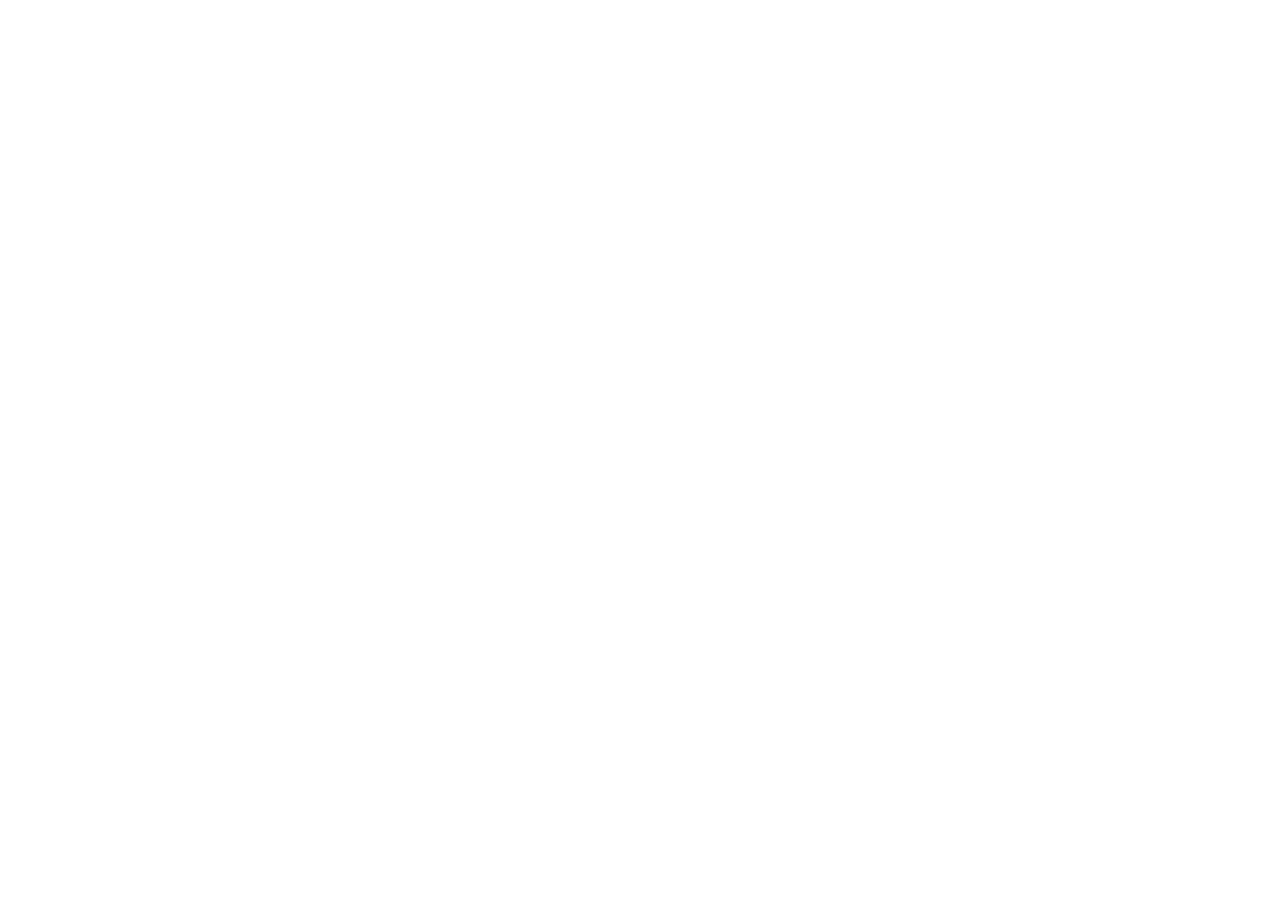
==== commit d29dadc7: "Add files via upload" ====
--- a/index.html
+++ b/index.html
@@ -1,692 +1,451 @@
 <!DOCTYPE html>
 <html lang="en">
-  <head>
-    <meta charset="utf-8" />
-    <meta name="viewport" content="width=device-width, initial-scale=1" />
-    <title>Travel World | Home</title>
-    <script src="https://code.jquery.com/jquery-3.6.0.min.js"></script>
-    <link
-      href="https://cdn.jsdelivr.net/npm/bootstrap@5.3.0-alpha1/dist/css/bootstrap.min.css"
-      rel="stylesheet"
-      integrity="sha384-GLhlTQ8iRABdZLl6O3oVMWSktQOp6b7In1Zl3/Jr59b6EGGoI1aFkw7cmDA6j6gD"
-      crossorigin="anonymous"
-    />
-    <link rel="stylesheet" type="text/css" href="css/style.css" />
-    <link rel="icon" sizes="16x16" type="image/png" href="images/favicon.png" />
-  </head>
-
-  <body>
-    <div id="loader-wrapper">
-      <div class="loader"></div>
-    </div>
-    <div style="display: none" id="myDiv" class="animate-bottom">
-      <div calss="container">
-        <nav
-          class="navbar navbar-expand-lg bg-body-tertiary bg-dark"
-          data-bs-theme="dark"
-        >
-          <div class="container-fluid">
-            <img
-              src="images/favicon.png"
-              alt="logo_Failed"
-              height="50px"
-              width="50px"
-            />
-            <a class="navbar-brand" href="index.html"
-              >Travel W<img id="globle" src="images/globe-unscreen.gif" />rld</a
-            >
-            <button
-              class="navbar-toggler"
-              type="button"
-              data-bs-toggle="offcanvas"
-              data-bs-target="#navbarOffcanvas"
-              aria-controls="navbarOffcanvas"
-              aria-expanded="false"
-              aria-label="Toggle navigation"
-            >
-              <span class="navbar-toggler-icon"></span>
-            </button>
-            <div
-              class="offcanvas offcanvas-start"
-              tabindex="-1"
-              id="navbarOffcanvas"
-              aria-labelledby="navbarOffcanvasLabel"
-            >
-              <div class="offcanvas-header">
-                <h5 class="offcanvas-title" id="navbarOffcanvasLabel">Menu</h5>
-                <button
-                  type="button"
-                  class="btn-close text-reset"
-                  data-bs-dismiss="offcanvas"
-                  aria-label="Close"
-                ></button>
-              </div>
-              <div class="offcanvas-body">
-                <ul class="navbar-nav me-auto mb-2 mb-lg-0">
-                  <li class="nav-item">
-                    <a class="nav-link active" aria-current="page" href="#"
-                      >Home</a
-                    >
-                  </li>
-                  <li class="nav-item">
-                    <a class="nav-link" href="#">Places</a>
-                  </li>
-                  <li class="nav-item">
-                    <a class="nav-link" href="#">Gallery</a>
-                  </li>
-                  <li class="nav-item">
-                    <a class="nav-link" id="loginBtn">Calculator</a>
-                  </li>
-                  <li class="nav-item">
-                    <a class="nav-link" href="#">About</a>
-                  </li>
-                  <li class="nav-item">
-                    <a class="nav-link" href="#">Contact us</a>
-                  </li>
-                </ul>
-                <a
-                  href="Login_page.html"
-                  class="btn btn-outline-secondary mx-2 my-2"
-                  ><span id="log">Join to Contribute</span></a
-                >
-                <form class="d-flex" role="search">
-                  <input
-                    class="form-control me-2 mx-2 my-2"
-                    type="search"
-                    placeholder="Search"
-                    aria-label="Search"
-                  />
-                  <button
-                    class="btn btn-outline-success mx-2 my-2"
-                    type="submit"
-                  >
-                    Search
-                  </button>
-                </form>
-              </div>
-            </div>
-          </div>
-        </nav>
-      </div>
-      <div class="conatiner-slides">
-        <div
-          id="carouselExampleAutoplaying"
-          class="carousel slide"
-          data-bs-ride="carousel"
-        >
-          <div class="carousel-indicators">
-            <button
-              type="button"
-              data-bs-target="#carouselExampleCaptions"
-              data-bs-slide-to="0"
-              class="active"
-              aria-current="true"
-              aria-label="Slide 1"
-            ></button>
-            <button
-              type="button"
-              data-bs-target="#carouselExampleCaptions"
-              data-bs-slide-to="1"
-              aria-label="Slide 2"
-            ></button>
-            <button
-              type="button"
-              data-bs-target="#carouselExampleCaptions"
-              data-bs-slide-to="2"
-              aria-label="Slide 3"
-            ></button>
-            <button
-              type="button"
-              data-bs-target="#carouselExampleCaptions"
-              data-bs-slide-to="3"
-              aria-label="Slide 4"
-            ></button>
-            <button
-              type="button"
-              data-bs-target="#carouselExampleCaptions"
-              data-bs-slide-to="4"
-              aria-label="Slide 5"
-            ></button>
-            <button
-              type="button"
-              data-bs-target="#carouselExampleCaptions"
-              data-bs-slide-to="5"
-              aria-label="Slide 6"
-            ></button>
-            <button
-              type="button"
-              data-bs-target="#carouselExampleCaptions"
-              data-bs-slide-to="6"
-              aria-label="Slide 7"
-            ></button>
-          </div>
-          <div class="carousel-inner">
-            <div class="carousel-item active">
-              <img
-                src="images/tajmahal-01.jpeg"
-                class="d-block h-100px w-100"
-                alt="..."
-              />
-              <div class="carousel-caption d-none d-md-block">
-                <h5>Taj Mahal</h5>
-              </div>
-            </div>
-            <div class="carousel-item">
-              <img
-                src="images/greatwall-01.jpeg"
-                class="d-block w-100"
-                alt="..."
-              />
-              <div class="carousel-caption d-none d-md-block">
-                <h5>Great Wall of China</h5>
-              </div>
-            </div>
-            <div class="carousel-item">
-              <img
-                src="images/pyramids-01.jpeg"
-                class="d-block w-100"
-                alt="..."
-              />
-              <div class="carousel-caption d-none d-md-block">
-                <h5>Egypt Ptyamid</h5>
-              </div>
-            </div>
-            <div class="carousel-item">
-              <img src="images/petra-01.jpeg" class="d-block w-100" alt="..." />
-              <div class="carousel-caption d-none d-md-block">
-                <h5>Petra</h5>
-              </div>
-            </div>
-            <div class="carousel-item">
-              <img src="images/machu-01.jpg" class="d-block w-100" alt="..." />
-              <div class="carousel-caption d-none d-md-block">
-                <h5>Machu</h5>
-              </div>
-            </div>
-            <div class="carousel-item">
-              <img src="images/rome-01.jpeg" class="d-block w-100" alt="..." />
-              <div class="carousel-caption d-none d-md-block">
-                <h5>Rome</h5>
-              </div>
-            </div>
-            <div class="carousel-item">
-              <img
-                src="images/christ-01.jpeg"
-                class="d-block w-100"
-                alt="..."
-              />
-              <div class="carousel-caption d-none d-md-block">
-                <h5>Christ</h5>
-              </div>
-            </div>
-          </div>
-          <button
-            class="carousel-control-prev"
-            type="button"
-            data-bs-target="#carouselExampleCaptions"
-            data-bs-slide="prev"
-          >
-            <span class="carousel-control-prev-icon" aria-hidden="true"></span>
-            <span class="visually-hidden">Previous</span>
+
+<head>
+  <meta charset="utf-8" />
+  <meta name="viewport" content="width=device-width, initial-scale=1" />
+  <title>Travel World | Home</title>
+  <script src="https://code.jquery.com/jquery-3.6.0.min.js"></script>
+  <link href="https://cdn.jsdelivr.net/npm/bootstrap@5.3.0-alpha1/dist/css/bootstrap.min.css" rel="stylesheet"
+    integrity="sha384-GLhlTQ8iRABdZLl6O3oVMWSktQOp6b7In1Zl3/Jr59b6EGGoI1aFkw7cmDA6j6gD" crossorigin="anonymous" />
+  <link rel="stylesheet" type="text/css" href="css1/styles.css" />
+  <link rel="stylesheet" type="text/css" href="css/styles.css" />
+  <link rel="icon" sizes="16x16" type="image/png" href="images/favicon.png" />
+  <style>
+    #img1 {
+      background-image: url('images/mnb.png');
+      background-clip: text;
+      background-color: black;
+      margin-top: 20px;
+      width: 100%;
+      background-repeat: no-repeat;
+      background-size: cover;
+      -webkit-background-clip: text;
+      color: transparent;
+      -webkit-text-fill-color: transparent;
+    }
+  </style>
+</head>
+
+<body>
+  <div id="loader-wrapper">
+    <div class="loader"></div>
+  </div>
+  <div style="display: none" id="myDiv" class="animate-bottom">
+    <div calss="container">
+      <nav class="navbar navbar-expand-lg bg-body-tertiary bg-dark" data-bs-theme="dark">
+        <div class="container-fluid">
+          <img src="images/favicon.png" alt="logo_Failed" height="50px" width="50px" />
+          <a class="navbar-brand" href="index.html">Travel W<img id="globle" src="images/globe-unscreen.gif" />rld</a>
+          <button class="navbar-toggler" type="button" data-bs-toggle="offcanvas" data-bs-target="#navbarOffcanvas"
+            aria-controls="navbarOffcanvas" aria-expanded="false" aria-label="Toggle navigation">
+            <span class="navbar-toggler-icon"></span>
           </button>
-          <button
-            class="carousel-control-next"
-            type="button"
-            data-bs-target="#carouselExampleCaptions"
-            data-bs-slide="next"
-          >
-            <span class="carousel-control-next-icon" aria-hidden="true"></span>
-            <span class="visually-hidden">Next</span>
-          </button>
-        </div>
-        <hr class="hr1" />
-      </div>
-
-      <div class="conatiner-img">
-        <img
-          class="image"
-          style="width: 100%"
-          src="images/bgm.png"
-          alt="Image with Text"
-        />
-        <div class="centered">
-          <b
-            >Welcome to Travel World<em
-              style="color: blueviolet; text-shadow: 0 0 5px slateblue"
-              >!</em
-            ></b
-          >
-          <br /><span id="span1"
-            >“The journey of a thousand miles begins with a single Step”</span
-          >
-        </div>
+          <div class="offcanvas offcanvas-start" tabindex="-1" id="navbarOffcanvas"
+            aria-labelledby="navbarOffcanvasLabel">
+            <div class="offcanvas-header">
+              <h5 class="offcanvas-title" id="navbarOffcanvasLabel">Menu</h5>
+              <button type="button" class="btn-close text-reset" data-bs-dismiss="offcanvas"
+                aria-label="Close"></button>
+            </div>
+            <div class="offcanvas-body">
+              <ul class="navbar-nav me-auto mb-2 mb-lg-0">
+                <li class="nav-item">
+                  <a class="nav-link active" aria-current="page" href="#">Home</a>
+                </li>
+                <li class="nav-item">
+                  <a class="nav-link" href="#">Places</a>
+                </li>
+                <li class="nav-item">
+                  <a class="nav-link" href="#">Gallery</a>
+                </li>
+                <li class="nav-item">
+                  <a class="nav-link" id="loginBtn">Calculator</a>
+                </li>
+                <li class="nav-item">
+                  <a class="nav-link" href="#">About</a>
+                </li>
+                <li class="nav-item">
+                  <a class="nav-link" href="#">Contact us</a>
+                </li>
+              </ul>
+              <a href="Login_page.html" class="btn btn-outline-secondary mx-2 my-2"><span id="log">Join to Contribute</span></a>
+              <form class="d-flex" role="search">
+                <input class="form-control me-2 mx-2 my-2" type="search" placeholder="Search" aria-label="Search" />
+                <button class="btn btn-outline-success mx-2 my-2" type="submit">
+                  Search
+                </button>
+              </form>
+            </div>
+          </div>
+        </div>
+      </nav>
+    </div>
+    <div class="conatiner-slides">
+      <div id="carouselExampleAutoplaying" class="carousel slide" data-bs-ride="carousel">
+        <div class="carousel-indicators">
+          <button type="button" data-bs-target="#carouselExampleCaptions" data-bs-slide-to="0" class="active"
+            aria-current="true" aria-label="Slide 1"></button>
+          <button type="button" data-bs-target="#carouselExampleCaptions" data-bs-slide-to="1"
+            aria-label="Slide 2"></button>
+          <button type="button" data-bs-target="#carouselExampleCaptions" data-bs-slide-to="2"
+            aria-label="Slide 3"></button>
+          <button type="button" data-bs-target="#carouselExampleCaptions" data-bs-slide-to="3"
+            aria-label="Slide 4"></button>
+          <button type="button" data-bs-target="#carouselExampleCaptions" data-bs-slide-to="4"
+            aria-label="Slide 5"></button>
+          <button type="button" data-bs-target="#carouselExampleCaptions" data-bs-slide-to="5"
+            aria-label="Slide 6"></button>
+          <button type="button" data-bs-target="#carouselExampleCaptions" data-bs-slide-to="6"
+            aria-label="Slide 7"></button>
+        </div>
+        <div class="carousel-inner">
+          <div class="carousel-item active">
+            <img src="images/tajmahal-01.jpeg" class="d-block h-100px w-100" alt="..." />
+            <div class="carousel-caption d-none d-md-block">
+              <h5>Taj Mahal</h5>
+            </div>
+          </div>
+          <div class="carousel-item">
+            <img src="images/greatwall-01.jpeg" class="d-block w-100" alt="..." />
+            <div class="carousel-caption d-none d-md-block">
+              <h5>Great Wall of China</h5>
+            </div>
+          </div>
+          <div class="carousel-item">
+            <img src="images/pyramids-01.jpeg" class="d-block w-100" alt="..." />
+            <div class="carousel-caption d-none d-md-block">
+              <h5>Egypt Ptyamid</h5>
+            </div>
+          </div>
+          <div class="carousel-item">
+            <img src="images/petra-01.jpeg" class="d-block w-100" alt="..." />
+            <div class="carousel-caption d-none d-md-block">
+              <h5>Petra</h5>
+            </div>
+          </div>
+          <div class="carousel-item">
+            <img src="images/machu-01.jpg" class="d-block w-100" alt="..." />
+            <div class="carousel-caption d-none d-md-block">
+              <h5>Machu</h5>
+            </div>
+          </div>
+          <div class="carousel-item">
+            <img src="images/rome-01.jpeg" class="d-block w-100" alt="..." />
+            <div class="carousel-caption d-none d-md-block">
+              <h5>Rome</h5>
+            </div>
+          </div>
+          <div class="carousel-item">
+            <img src="images/christ-01.jpeg" class="d-block w-100" alt="..." />
+            <div class="carousel-caption d-none d-md-block">
+              <h5>Christ</h5>
+            </div>
+          </div>
+        </div>
+        <button class="carousel-control-prev" type="button" data-bs-target="#carouselExampleCaptions"
+          data-bs-slide="prev">
+          <span class="carousel-control-prev-icon" aria-hidden="true"></span>
+          <span class="visually-hidden">Previous</span>
+        </button>
+        <button class="carousel-control-next" type="button" data-bs-target="#carouselExampleCaptions"
+          data-bs-slide="next">
+          <span class="carousel-control-next-icon" aria-hidden="true"></span>
+          <span class="visually-hidden">Next</span>
+        </button>
       </div>
       <hr class="hr1" />
-
-      <!-- calculator code -->
-      <div id="loginModal" display="none">
-        <div id="loginContent">
-          <div id="center">
-            <button id="closeBtn">&times;</button>
-            <div id="calculator1">
-              <h3 id="cal">CALCULATOR</h3>
-              <div id="calculator">
-                <input type="text" id="result" disabled />
-                <input type="button" value="1" onclick="addnum('1')" />
-                <input type="button" value="2" onclick="addnum('2')" />
-                <input type="button" value="3" onclick="addnum('3')" />
-                <input type="button" value="+" onclick="addnum('+')" />
-                <br />
-                <input type="button" value="4" onclick="addnum('4')" />
-                <input type="button" value="5" onclick="addnum('5')" />
-                <input type="button" value="6" onclick="addnum('6')" />
-                <input type="button" value="-" onclick="addnum('-')" />
-                <br />
-                <input type="button" value="7" onclick="addnum('7')" />
-                <input type="button" value="8" onclick="addnum('8')" />
-                <input type="button" value="9" onclick="addnum('9')" />
-                <input type="button" value="*" onclick="addnum('*')" />
-                <br />
-                <input type="button" value="C" onclick="clearResult()" />
-                <input type="button" value="0" onclick="addnum('0')" />
-                <input type="button" value="=" onclick="calculateResult()" />
-                <input type="button" value="/" onclick="addnum('/')" />
-              </div>
-            </div>
-          </div>
-        </div>
-      </div>
-      <div class="trend-conatiner">
-        <h3 class="font-effect-fire"><strong>Explore More</strong></h3>
-      </div>
-      <div class="flex-container">
-        <div class="flex-item">
-          <a target="_blank" href=""
-            ><img
-              id="india"
-              src="images/india.jfif"
-              alt="failed to load"
-              width="300"
-              height="250"
-          /></a>
-          <div class="image-text">
-            <h1>INDIA</h1>
-          </div>
-        </div>
-        <div class="flex-item">
-          <a target="_blank" href=""
-            ><img
-              src="images/dubai.jpg"
-              alt="failed to load"
-              width="300"
-              height="250"
-          /></a>
-          <div class="image-text">
-            <h1>DUBAI</h1>
-          </div>
-        </div>
-        <div class="flex-item">
-          <a target="_blank" href=""
-            ><img
-              src="images/russia.jpg"
-              alt="failed to load"
-              width="300"
-              height="250"
-          /></a>
-          <div class="image-text">
-            <h1>RUSSIA</h1>
-          </div>
-        </div>
-        <div class="flex-item">
-          <a target="_blank" href=""
-            ><img
-              src="images/israel.jpg"
-              alt="failed to load"
-              width="300"
-              height="250"
-          /></a>
-          <div class="image-text">
-            <h1>ISREAL</h1>
-          </div>
-        </div>
-        <div class="flex-item">
-          <a target="_blank" href=""
-            ><img
-              src="images/tower.jpg"
-              alt="failed to load"
-              width="300"
-              height="250"
-          /></a>
-          <div class="image-text">
-            <h1>FRANCE</h1>
-          </div>
-        </div>
-        <div class="flex-item">
-          <a target="_blank" href=""
-            ><img
-              src="images/israel.jpg"
-              alt="failed to load"
-              width="300"
-              height="250"
-          /></a>
-          <div class="image-text">
-            <h1>ISREAL</h1>
-          </div>
-        </div>
-        <div class="flex-item">
-          <a target="_blank" href=""
-            ><img
-              src="images/israel.jpg"
-              alt="failed to load"
-              width="300"
-              height="250"
-          /></a>
-          <div class="image-text">
-            <h1>ISREAL</h1>
-          </div>
-        </div>
-        <div class="flex-item">
-          <a target="_blank" href=""
-            ><img
-              src="images/israel.jpg"
-              alt="failed to load"
-              width="300"
-              height="250"
-          /></a>
-          <div class="image-text">
-            <h1>ISREAL</h1>
-          </div>
-        </div>
-        <div class="flex-item">
-          <a target="_blank" href=""
-            ><img
-              src="images/israel.jpg"
-              alt="failed to load"
-              width="300"
-              height="250"
-          /></a>
-          <div class="image-text">
-            <h1>ISREAL</h1>
-          </div>
-        </div>
-      </div>
-      
-       <hr class="hr1" />
-      <div class="container">
-        <h2 align="center">Gallery</h2>
-        <div class="container-card">
-          <div class="row">
-            <div class="col-md-3 mt-3 mx-auto">
-              <div class="card">
-                <img
-                  src="https://via.placeholder.com/350x200"
-                  class="card-img-top"
-                  alt="..."
-                />
-                <div class="card-body">
-                  <h5 class="card-title">Section 1</h5>
-                  <p class="card-text">elementum.</p>
-                  <a href="#" class="btn btn-primary">View more</a>
-                </div>
-              </div>
-            </div>
-            <div class="col-md-3 mt-3 mx-auto">
-              <div class="card">
-                <img
-                  src="https://via.placeholder.com/350x200"
-                  class="card-img-top"
-                  alt="..."
-                />
-                <div class="card-body">
-                  <h5 class="card-title">Section 2</h5>
-                  <p class="card-text">elementum.</p>
-                  <a href="#" class="btn btn-primary">View more</a>
-                </div>
-              </div>
-            </div>
-            <div class="col-md-3 mt-3 mx-auto">
-              <div class="card">
-                <img
-                  src="https://via.placeholder.com/350x200"
-                  class="card-img-top"
-                  alt="..."
-                />
-                <div class="card-body">
-                  <h5 class="card-title">Section 2</h5>
-                  <p class="card-text">elementum.</p>
-                  <a href="#" class="btn btn-primary">View more</a>
-                </div>
-              </div>
-            </div>
-            <div class="col-md-3 mt-3 mx-auto">
-              <div class="card">
-                <img
-                  src="https://via.placeholder.com/350x200"
-                  class="card-img-top"
-                  alt="..."
-                />
-                <div class="card-body">
-                  <h5 class="card-title">Section 2</h5>
-                  <p class="card-text">elementum.</p>
-                  <a href="#" class="btn btn-primary">View more</a>
-                </div>
-              </div>
-            </div>
-          </div>
-        </div>
-
-        <div class="container">
-          <div class="row">
-            <div class="col-md-3 mt-4 mx-auto">
-              <div class="card">
-                <img
-                  src="https://via.placeholder.com/350x200"
-                  class="card-img-top"
-                  alt="..."
-                />
-                <div class="card-body">
-                  <h5 class="card-title">Section 1</h5>
-                  <p class="card-text">elementum.</p>
-                  <a href="#" class="btn btn-primary">View more</a>
-                </div>
-              </div>
-            </div>
-            <div class="col-md-3 mt-4 mx-auto">
-              <div class="card">
-                <img
-                  src="https://via.placeholder.com/350x200"
-                  class="card-img-top"
-                  alt="..."
-                />
-                <div class="card-body">
-                  <h5 class="card-title">Section 2</h5>
-                  <p class="card-text">elementum.</p>
-                  <a href="#" class="btn btn-primary">View more</a>
-                </div>
-              </div>
-            </div>
-            <div class="col-md-3 mt-4 mx-auto">
-              <div class="card">
-                <img
-                  src="https://via.placeholder.com/350x200"
-                  class="card-img-top"
-                  alt="..."
-                />
-                <div class="card-body">
-                  <h5 class="card-title">Section 2</h5>
-                  <p class="card-text">elementum.</p>
-                  <a href="#" class="btn btn-primary">View more</a>
-                </div>
-              </div>
-            </div>
-            <div class="col-md-3 mt-4 mx-auto">
-              <div class="card">
-                <img
-                  src="https://via.placeholder.com/350x200"
-                  class="card-img-top"
-                  alt="..."
-                />
-                <div class="card-body">
-                  <h5 class="card-title">Section 2</h5>
-                  <p class="card-text">elementum.</p>
-                  <a href="#" class="btn btn-primary">View more</a>
-                </div>
-              </div>
-            </div>
-          </div>
-        </div>
-
-        <div class="container">
-          <div class="row">
-            <div class="col-md-3 mt-4 mx-auto">
-              <div class="card">
-                <img
-                  src="https://via.placeholder.com/350x200"
-                  class="card-img-top"
-                  alt="..."
-                />
-                <div class="card-body">
-                  <h5 class="card-title">Section 1</h5>
-                  <p class="card-text">elementum.</p>
-                  <a href="#" class="btn btn-primary">View more</a>
-                </div>
-              </div>
-            </div>
-            <div class="col-md-3 mt-4 mx-auto">
-              <div class="card">
-                <img
-                  src="https://via.placeholder.com/350x200"
-                  class="card-img-top"
-                  alt="..."
-                />
-                <div class="card-body">
-                  <h5 class="card-title">Section 2</h5>
-                  <p class="card-text">elementum.</p>
-                  <a href="#" class="btn btn-primary">View more</a>
-                </div>
-              </div>
-            </div>
-            <div class="col-md-3 mt-4 mx-auto">
-              <div class="card">
-                <img
-                  src="https://via.placeholder.com/350x200"
-                  class="card-img-top"
-                  alt="..."
-                />
-                <div class="card-body">
-                  <h5 class="card-title">Section 2</h5>
-                  <p class="card-text">elementum.</p>
-                  <a href="#" class="btn btn-primary">View more</a>
-                </div>
-              </div>
-            </div>
-            <div class="col-md-3 mt-4 mx-auto">
-              <div class="card">
-                <img
-                  src="https://via.placeholder.com/350x200"
-                  class="card-img-top"
-                  alt="..."
-                />
-                <div class="card-body">
-                  <h5 class="card-title">Section 2</h5>
-                  <p class="card-text">elementum.</p>
-                  <a href="#" class="btn btn-primary">View more</a>
-                </div>
-              </div>
-            </div>
-          </div>
-        </div>
-      </div>
-      </div>
-
-      <script>
-        const gallery = document.querySelector(".flex-container");
-        let isDragging = false;
-        let startPosition = 0;
-        let currentTranslate = 0;
-        let prevTranslate = 0;
-        let animationID = 0;
-        let currentIndex = 0;
-        let images = document.querySelectorAll(".flex-item img");
-        let imageWidth = images[0].clientWidth;
-
-        images.forEach((image, index) => {
-          image.addEventListener("dragstart", (e) => e.preventDefault());
-          image.addEventListener("mousedown", dragStart);
-          image.addEventListener("touchstart", dragStart);
-          image.addEventListener("mouseup", dragEnd);
-          image.addEventListener("touchend", dragEnd);
-          image.addEventListener("mousemove", drag);
-          image.addEventListener("touchmove", drag);
-        });
-
-        function dragStart(e) {
-          currentIndex = [...images].indexOf(e.target.parentElement);
-          startPosition = getPositionX(e);
-          isDragging = true;
-          animationID = requestAnimationFrame(animation);
-          gallery.classList.add("grabbing");
-        }
-
-        function drag(e) {
-          if (isDragging) {
-            const currentPosition = getPositionX(e);
-            currentTranslate = prevTranslate + currentPosition - startPosition;
-          }
-        }
-
-        function dragEnd() {
-          cancelAnimationFrame(animationID);
-          isDragging = false;
-          const movedBy = currentTranslate - prevTranslate;
-
-          if (movedBy < -imageWidth / 2 && currentIndex < images.length - 1) {
-            currentIndex++;
-          } else if (movedBy > imageWidth / 2 && currentIndex > 0) {
-            currentIndex--;
-          }
-
-          setPositionByIndex();
-          gallery.classList.remove("grabbing");
-        }
-
-        function getPositionX(e) {
-          return e.type.includes("mouse") ? e.pageX : e.touches[0].clientX;
-        }
-
-        function animation() {
-          gallery.style.transform = `translateX(${currentTranslate}px)`;
-          if (isDragging) requestAnimationFrame(animation);
-        }
-
-        function setPositionByIndex() {
-          currentTranslate = currentIndex * -imageWidth;
-          prevTranslate = currentTranslate;
-          gallery.style.transform = `translateX(${currentTranslate}px)`;
-        }
-      </script>
-      <script>
-        window.addEventListener("load", function () {
-          setTimeout(function () {
-            const loader = document.getElementById("loader-wrapper");
-            loader.style.display = "none";
-            document.getElementById("myDiv").style.display = "block";
-          }, 3000);
-        });
-      </script>
-      <script src="js/jquery.min.js"></script>
-      <script src="js/script.js"></script>
-      <script
-        src="https://cdn.jsdelivr.net/npm/bootstrap@5.3.0-alpha1/dist/js/bootstrap.bundle.min.js"
-        integrity="sha384-w76AqPfDkMBDXo30jS1Sgez6pr3x5MlQ1ZAGC+nuZB+EYdgRZgiwxhTBTkF7CXvN"
-        crossorigin="anonymous"
-      ></script>
-      <footer>
+    </div>
+
+    <div class="conatiner-img">
+      <img class="image" style="width: 100%" src="images/bgm.png" alt="Image with Text" />
+      <div class="centered">
+        <b>Welcome to Travel World<em style="color: blueviolet; text-shadow: 0 0 5px slateblue">!</em></b>
+        <br /><span id="span1">“The journey of a thousand miles begins with a single Step”</span>
+      </div>
+    </div>
+    <hr class="hr1" />
+
+    <!-- calculator code -->
+    <div id="loginModal" display="none">
+      <div id="loginContent">
+        <div id="center">
+          <button id="closeBtn">&times;</button>
+          <div id="calculator1">
+            <h3 id="cal">CALCULATOR</h3>
+            <div id="calculator">
+              <input type="text" id="result" disabled />
+              <input type="button" value="1" onclick="addnum('1')" />
+              <input type="button" value="2" onclick="addnum('2')" />
+              <input type="button" value="3" onclick="addnum('3')" />
+              <input type="button" value="+" onclick="addnum('+')" />
+              <br />
+              <input type="button" value="4" onclick="addnum('4')" />
+              <input type="button" value="5" onclick="addnum('5')" />
+              <input type="button" value="6" onclick="addnum('6')" />
+              <input type="button" value="-" onclick="addnum('-')" />
+              <br />
+              <input type="button" value="7" onclick="addnum('7')" />
+              <input type="button" value="8" onclick="addnum('8')" />
+              <input type="button" value="9" onclick="addnum('9')" />
+              <input type="button" value="*" onclick="addnum('*')" />
+              <br />
+              <input type="button" value="C" onclick="clearResult()" />
+              <input type="button" value="0" onclick="addnum('0')" />
+              <input type="button" value="=" onclick="calculateResult()" />
+              <input type="button" value="/" onclick="addnum('/')" />
+            </div>
+          </div>
+        </div>
+      </div>
+    </div>
+    <div class="container-fluid">
+      <h1 id="img1">| Explore more |</h1>
+    </div>
+    <div class="trend-conatiner">
+      <h3 class="font-effect-fire"><strong></strong></h3>
+    </div>
+    <div class="flex-container">
+      <div class="flex-item">
+        <a target="_blank" href=""><img id="india" src="images/india.jfif" alt="failed to load" width="300"
+            height="250" /></a>
+        <div class="image-text">
+          <h1>INDIA</h1>
+        </div>
+      </div>
+      <div class="flex-item">
+        <a target="_blank" href=""><img src="images/dubai.jpg" alt="failed to load" width="300" height="250" /></a>
+        <div class="image-text">
+          <h1>DUBAI</h1>
+        </div>
+      </div>
+      <div class="flex-item">
+        <a target="_blank" href=""><img src="images/russia.jpg" alt="failed to load" width="300" height="250" /></a>
+        <div class="image-text">
+          <h1>RUSSIA</h1>
+        </div>
+      </div>
+      <div class="flex-item">
+        <a target="_blank" href=""><img src="images/israel.jpg" alt="failed to load" width="300" height="250" /></a>
+        <div class="image-text">
+          <h1>ISREAL</h1>
+        </div>
+      </div>
+      <div class="flex-item">
+        <a target="_blank" href=""><img src="images/tower.jpg" alt="failed to load" width="300" height="250" /></a>
+        <div class="image-text">
+          <h1>FRANCE</h1>
+        </div>
+      </div>
+      <div class="flex-item">
+        <a target="_blank" href=""><img src="images/israel.jpg" alt="failed to load" width="300" height="250" /></a>
+        <div class="image-text">
+          <h1>ISREAL</h1>
+        </div>
+      </div>
+      <div class="flex-item">
+        <a target="_blank" href=""><img src="images/israel.jpg" alt="failed to load" width="300" height="250" /></a>
+        <div class="image-text">
+          <h1>ISREAL</h1>
+        </div>
+      </div>
+      <div class="flex-item">
+        <a target="_blank" href=""><img src="images/israel.jpg" alt="failed to load" width="300" height="250" /></a>
+        <div class="image-text">
+          <h1>ISREAL</h1>
+        </div>
+      </div>
+      <div class="flex-item">
+        <a target="_blank" href=""><img src="images/israel.jpg" alt="failed to load" width="300" height="250" /></a>
+        <div class="image-text">
+          <h1>ISREAL</h1>
+        </div>
+      </div>
+    </div>
+
+
+    <header>
+      <h1>Gallery <br> <span>[ Most Visited Place ]</span></h1>
+    </header>
+
+    <div id="top"></div>
+    <div class="gallery">
+      <div class="row">
+        <ul>
+          <a href="#" class="close"></a>
+          <li>
+            <a href="#item02">
+              <img src="images/Forbidden-city.jpg" alt="">
+            </a>
+          </li>
+
+          <li>
+            <a href="#item02">
+              <img src="images/St. Peter's Basilica.jpg" alt="">
+            </a>
+          </li>
+
+          <li>
+            <a href="#item02">
+              <img src="images/Palace of Versailles.jpg" alt="">
+            </a>
+          </li>
+          <li>
+            <a class="image" href="#item01">
+              <img src="images/Lincoln Memorial.jpg" alt="">
+            </a>
+          </li>
+          <li>
+            <a class="image" href="#item02">
+              <img src="images/Colosseum.jpg" alt="">
+            </a>
+          </li>
+          <li>
+            <a class="image" href="#item01">
+              <img src="images/Parthenon.jpg" alt="">
+            </a>
+          </li>
+          <li>
+            <a class="image" href="#item01">
+              <img src="images/Eiffel Tower.jpg" alt="">
+            </a>
+          </li>
+          <li>
+            <a class="image" href="#item01">
+              <img src="images/Taj Mahal.jpg" alt="">
+            </a>
+          </li>
+        </ul>
+      </div> <!-- / row -->
+
+      <!-- Item 01 -->
+      <div id="item01" class="port">
+
+        <div class="row">
+          <div class="description">
+            <h1>Forbidden City</h1>
+            <p>Lorem ipsum dolor sit amet, consectetur adipiscing elit. Vivamus quis libero erat. Integer ac purus est.
+              Proin erat mi, pulvinar ut magna eget, consectetur auctor turpis.</p>
+          </div>
+
+          <img src="images/Forbidden-city.jpg" alt="">
+        </div>
+      </div> <!-- / row -->
+    </div>
+   <!-- / Item 02 -->
+
+      <!-- Item 02 -->
+      <div id="item02" class="port">
+
+    <div class="row">
+      <div class="description">
+        <h1>St. Peter's Basilica</h1>
+        <p>Lorem ipsum dolor sit amet, consectetur adipiscing elit. Vivamus quis libero erat. Integer ac purus est.
+          Proin erat mi, pulvinar ut magna eget, consectetur auctor turpis.</p>
+      </div>
+      <img src="images/St. Peter's Basilica.jpg" alt="">
+    </div> <!-- / row -->
+
+    </div> <!-- / Item 02 -->
+
+  </section> <!-- / projects -->
+
+  <hr class="hr1" />
+  <div class="conatiner">
+    <h1 style="text-align: center;">Site under Maintenance &#x26A0</h1>
+  </div>
+<div class="container-fluid">
+  <header class="vid">
+    <video width="auto"  height="200px" src="images/Thank you.mp4" autoplay loop controls>
+  </video>
+</header>
+  <script>
+    const gallery = document.querySelector(".flex-container");
+    let isDragging = false;
+    let startPosition = 0;
+    let currentTranslate = 0;
+    let prevTranslate = 0;
+    let animationID = 0;
+    let currentIndex = 0;
+    let images = document.querySelectorAll(".flex-item img");
+    let imageWidth = images[0].clientWidth;
+
+    images.forEach((image, index) => {
+      image.addEventListener("dragstart", (e) => e.preventDefault());
+      image.addEventListener("mousedown", dragStart);
+      image.addEventListener("touchstart", dragStart);
+      image.addEventListener("mouseup", dragEnd);
+      image.addEventListener("touchend", dragEnd);
+      image.addEventListener("mousemove", drag);
+      image.addEventListener("touchmove", drag);
+    });
+
+    function dragStart(e) {
+      currentIndex = [...images].indexOf(e.target.parentElement);
+      startPosition = getPositionX(e);
+      isDragging = true;
+      animationID = requestAnimationFrame(animation);
+      gallery.classList.add("grabbing");
+    }
+
+    function drag(e) {
+      if (isDragging) {
+        const currentPosition = getPositionX(e);
+        currentTranslate = prevTranslate + currentPosition - startPosition;
+      }
+    }
+
+    function dragEnd() {
+      cancelAnimationFrame(animationID);
+      isDragging = false;
+      const movedBy = currentTranslate - prevTranslate;
+
+      if (movedBy < -imageWidth / 2 && currentIndex <script images.length - 1) {
+        currentIndex++;
+      } else if (movedBy > imageWidth / 2 && currentIndex > 0) {
+        currentIndex--;
+      }
+
+      setPositionByIndex();
+      gallery.classList.remove("grabbing");
+    }
+
+    function getPositionX(e) {
+      return e.type.includes("mouse") ? e.pageX : e.touches[0].clientX;
+    }
+
+    function animation() {
+      gallery.style.transform = `translateX(${currentTranslate}px)`;
+      if (isDragging) requestAnimationFrame(animation);
+    }
+
+    function setPositionByIndex() {
+      currentTranslate = currentIndex * -imageWidth;
+      prevTranslate = currentTranslate;
+      gallery.style.transform = `translateX(${currentTranslate}px)`;
+    }
+  </script>
+  <script>
+    window.addEventListener("load", function () {
+      setTimeout(function () {
+        const loader = document.getElementById("loader-wrapper");
+        loader.style.display = "none";
+        document.getElementById("myDiv").style.display = "block";
+      }, 3000);
+    });
+  </script>
+  <script src="js1/index.js"></script>
+  <script src="js/jquery.min.js"></script>
+  <script src="js/script.js"></script>
+  <script src="https://cdn.jsdelivr.net/npm/bootstrap@5.3.0-alpha1/dist/js/bootstrap.bundle.min.js"
+    integrity="sha384-w76AqPfDkMBDXo30jS1Sgez6pr3x5MlQ1ZAGC+nuZB+EYdgRZgiwxhTBTkF7CXvN"
+    crossorigin="anonymous"></script>
+  <footer>
         <hr class="hr2" />
         <p class="text-center">
           &copy; 2023 Travel World. All Rights Reserved.
         </p>
-      </footer> 
-    </div>
-  </body>
-</html>
+      </footer>
+  </div>
+</body>
+</html>